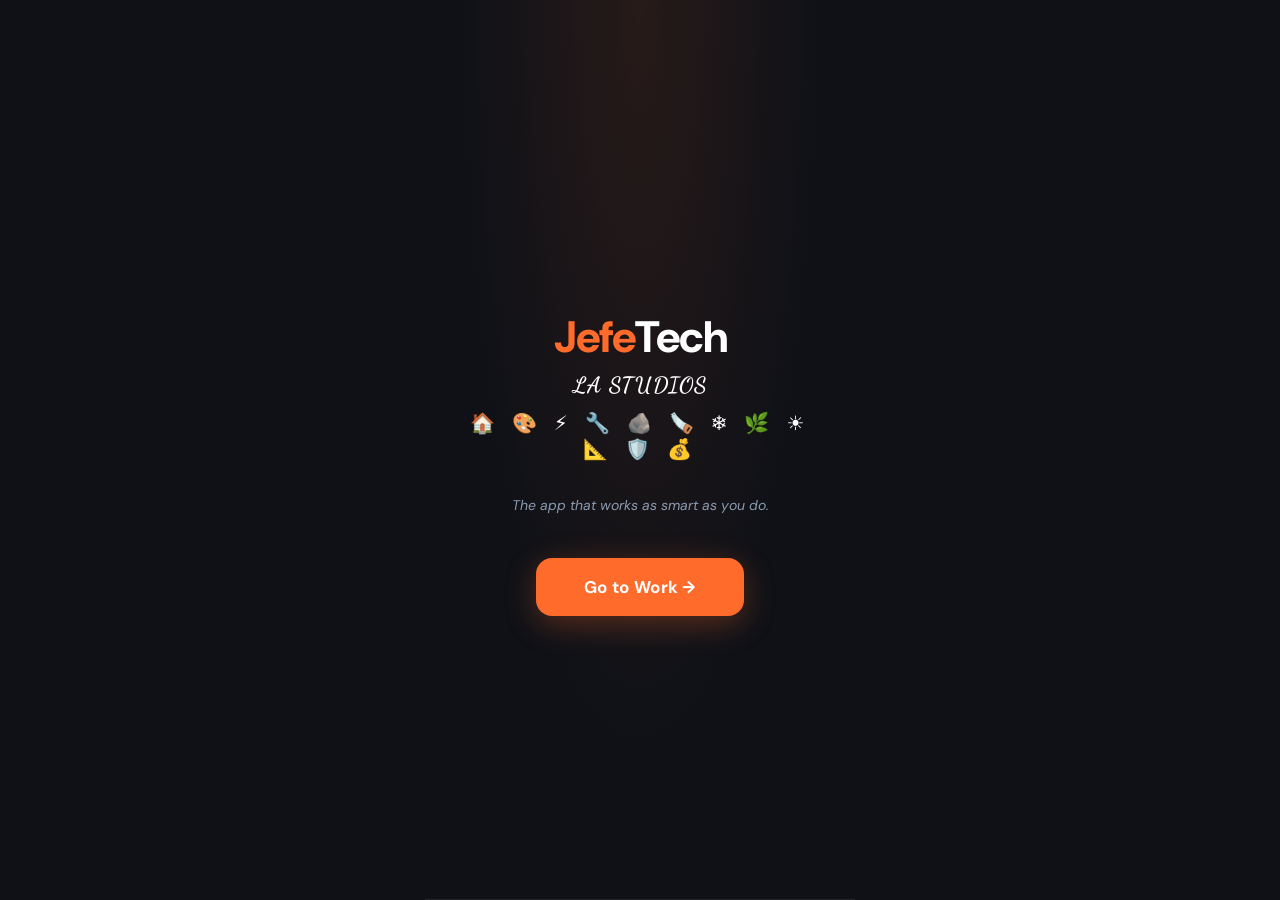
==== index.html @ 9cc879d8 "Add Help tab with support email and FAQ" ====
<!DOCTYPE html>
<html lang="en">
<head>
<meta charset="UTF-8">
<meta name="apple-mobile-web-app-capable" content="yes">
<meta name="apple-mobile-web-app-status-bar-style" content="black-translucent">
<meta name="theme-color" content="#0f1117">
<meta name="viewport" content="width=device-width, initial-scale=1, viewport-fit=cover">
<title>JefeTech — Smart Works</title>
<link href="https://fonts.googleapis.com/css2?family=DM+Sans:wght@400;500;600;700;800&family=Dancing+Script:wght@700&display=swap" rel="stylesheet">
<style>
*{box-sizing:border-box;margin:0;padding:0;-webkit-tap-highlight-color:transparent}
body{background:#0f1117;color:#fff;font-family:'DM Sans',system-ui,sans-serif;min-height:100vh}
#app{max-width:430px;margin:0 auto;min-height:100vh;position:relative}

/* SPLASH */
#splash{display:flex;flex-direction:column;align-items:center;justify-content:center;min-height:100vh;padding:40px 24px;text-align:center;background:radial-gradient(ellipse at top,rgba(255,107,43,.1) 0%,transparent 60%)}
.splash-brand{font-size:11px;font-weight:700;color:#FF6B2B;letter-spacing:3px;text-transform:uppercase;margin-bottom:24px}
.splash-title{font-size:44px;font-weight:800;margin-bottom:6px;letter-spacing:-1.5px}
.splash-title span{color:#FF6B2B}
.splash-sub{font-size:12px;color:#94A3B8;letter-spacing:2px;text-transform:uppercase;margin-bottom:12px}
.splash-flags{font-size:20px;letter-spacing:6px;margin-bottom:32px}
.splash-quote{font-size:14px;color:#94A3B8;line-height:1.7;font-style:italic;max-width:320px;margin:0 auto 40px}
.splash-btn{background:#FF6B2B;color:#fff;border:none;border-radius:16px;padding:18px 48px;font-size:17px;font-weight:700;cursor:pointer;font-family:inherit;box-shadow:0 8px 32px rgba(255,107,43,.3);letter-spacing:.3px}
.splash-btn:active{transform:scale(.97)}

/* APP */
#main{display:none}

/* HEADER */
.hdr{position:fixed;top:0;left:50%;transform:translateX(-50%);width:100%;max-width:430px;background:rgba(15,17,23,.97);backdrop-filter:blur(12px);z-index:60;padding:11px 18px;display:flex;align-items:center;justify-content:space-between;border-bottom:1px solid rgba(255,255,255,.06)}
.hdr-title{font-size:16px;font-weight:800;color:#fff}
.hdr-sub{font-size:9px;color:#94A3B8;margin-top:1px}
.lang-wrap{display:flex;background:rgba(255,255,255,.08);border-radius:20px;padding:2px;gap:2px}
.lang-btn{background:none;color:#94A3B8;border:none;border-radius:16px;padding:4px 11px;font-size:11px;font-weight:700;cursor:pointer;font-family:inherit;transition:all .2s}
.lang-btn.on{background:#FF6B2B;color:#fff}

/* CONTENT */
.content{padding-top:52px;padding-bottom:80px;min-height:100vh}
.screen{display:none;overflow-y:auto}
.screen.active{display:block}

/* NAV */
.nav{position:fixed;bottom:0;left:50%;transform:translateX(-50%);width:100%;max-width:430px;background:#0f1117;border-top:1px solid rgba(255,255,255,.08);z-index:60;padding-bottom:env(safe-area-inset-bottom)}
.nav-row{display:flex}
.nav-btn{flex:1;background:none;border:none;padding:7px 0 8px;cursor:pointer;display:flex;flex-direction:column;align-items:center;gap:2px;font-family:inherit}
.nav-icon{font-size:19px}
.nav-lbl{font-size:9px;color:#555;font-weight:500;transition:color .2s}
.nav-btn.on .nav-lbl{color:#FF6B2B;font-weight:700}

/* DARK SECTION HEADER */
.shdr{background:#1a1d27;padding:14px 18px}
.shdr-title{color:#E8E0D5;font-size:12px;margin:0}

/* CARDS */
.card{background:#1a1d27;border:1px solid rgba(255,255,255,.06);border-radius:14px;padding:14px 16px;margin-bottom:10px}
.card-white{background:#fff;border:1px solid #E8E0D5;border-radius:14px;padding:14px 16px;margin-bottom:10px}

/* INPUTS */
.inp{width:100%;background:rgba(255,255,255,.06);border:1px solid rgba(255,255,255,.1);border-radius:10px;padding:11px 13px;font-size:14px;color:#fff;outline:none;font-family:inherit;margin-bottom:10px}
.inp::placeholder{color:#555}
.inp-label{font-size:10px;font-weight:700;color:#94A3B8;letter-spacing:1px;text-transform:uppercase;margin-bottom:6px;display:block}

/* BUTTONS */
.btn-orange{width:100%;background:#FF6B2B;color:#fff;border:none;border-radius:12px;padding:14px;font-size:14px;font-weight:700;cursor:pointer;font-family:inherit}
.btn-red{width:100%;background:#EF4444;color:#fff;border:none;border-radius:12px;padding:16px;font-size:16px;font-weight:700;cursor:pointer;font-family:inherit;margin-bottom:12px}
.btn-ghost{background:rgba(255,255,255,.06);border:1px solid rgba(255,255,255,.1);border-radius:10px;padding:8px 14px;font-size:12px;color:#E8E0D5;cursor:pointer;font-family:inherit}

/* SAFETY */
.phase-row{display:flex;gap:6px;overflow-x:auto;padding:12px 18px 0}
.phase-btn{flex-shrink:0;background:rgba(255,255,255,.08);color:#94A3B8;border:none;border-radius:20px;padding:6px 12px;font-size:11px;font-weight:700;cursor:pointer;font-family:inherit}
.phase-btn.on{background:#FF6B2B;color:#fff}
.prog-wrap{background:rgba(255,255,255,.1);border-radius:3px;height:3px;margin:10px 18px 0;overflow:hidden}
.prog-bar{height:100%;background:#FF6B2B;border-radius:3px;transition:width .3s}
.check-item{display:flex;gap:12px;align-items:flex-start;padding:12px 14px;margin-bottom:8px;cursor:pointer;border-radius:12px;background:rgba(255,255,255,.03);border:1px solid rgba(255,255,255,.05)}
.check-box{width:22px;height:22px;border-radius:6px;border:2px solid rgba(255,255,255,.2);display:flex;align-items:center;justify-content:center;flex-shrink:0;transition:all .2s}
.check-box.on{background:#22C55E;border-color:#22C55E}
.check-txt{font-size:13px;color:#E8E0D5;line-height:1.4}
.check-txt.done{color:#444;text-decoration:line-through}

/* TRADES */
.trade-grid{display:grid;grid-template-columns:1fr 1fr;gap:10px;padding:14px 18px}
.trade-card{background:#1a1d27;border:1px solid rgba(255,255,255,.06);border-radius:14px;padding:16px 10px;cursor:pointer;text-align:center;transition:border-color .2s}
.trade-card:active{border-color:#FF6B2B}
.trade-icon{font-size:28px;margin-bottom:8px}
.trade-name{font-size:13px;font-weight:700;color:#E8E0D5}
.section-lbl{font-size:10px;font-weight:700;color:#FF6B2B;letter-spacing:1.5px;text-transform:uppercase;margin-bottom:10px}
.detail-row{display:flex;align-items:center;gap:10px;padding:8px 0;border-bottom:1px solid rgba(255,255,255,.05)}
.detail-row:last-child{border:none}
.detail-txt{font-size:13px;color:#E8E0D5}

/* COLORS */
.house-wrap{background:linear-gradient(180deg,#87CEEB 0%,#B0E2FF 100%);border-radius:16px;overflow:hidden;margin:14px 18px}
.color-pickers{display:grid;grid-template-columns:1fr 1fr 1fr;gap:8px;padding:0 18px 12px}
.color-picker-wrap{text-align:center}
.color-lbl-sm{font-size:10px;font-weight:700;color:#94A3B8;letter-spacing:.5px;text-transform:uppercase;margin-bottom:6px}
.color-inp{width:100%;height:44px;border:none;border-radius:10px;cursor:pointer;padding:2px;background:none}
.palette-grid{display:grid;grid-template-columns:1fr 1fr;gap:8px;padding:0 18px}
.palette-card{background:#1a1d27;border:1px solid rgba(255,255,255,.06);border-radius:12px;padding:10px;cursor:pointer;display:flex;align-items:center;gap:10px}
.palette-swatches{display:flex;gap:3px}
.swatch{width:18px;height:18px;border-radius:4px;border:1px solid rgba(0,0,0,.2)}
.palette-name{font-size:11px;font-weight:600;color:#E8E0D5}

/* SOLAR */
.solar-stat{background:#1a1d27;border-radius:12px;padding:12px 14px;text-align:center}
.solar-val{font-size:22px;font-weight:800;color:#FF6B2B;margin-bottom:2px}
.solar-lbl{font-size:10px;color:#94A3B8;font-weight:600;text-transform:uppercase;letter-spacing:.5px}
.solar-grid{display:grid;grid-template-columns:1fr 1fr;gap:8px;padding:0 18px 12px}

/* PARTNERS */
.partner-card{display:flex;align-items:center;gap:12px;background:#1a1d27;border:1px solid rgba(255,255,255,.06);border-radius:14px;padding:14px 16px;margin-bottom:10px;text-decoration:none;color:#fff}
.partner-icon{font-size:24px;width:44px;height:44px;display:flex;align-items:center;justify-content:center;background:rgba(255,255,255,.06);border-radius:10px;flex-shrink:0}
.partner-name{font-size:14px;font-weight:700;margin-bottom:2px}
.partner-sub{font-size:11px;color:#94A3B8}
.partner-comm{font-size:10px;font-weight:700;color:#22C55E;background:rgba(34,197,94,.1);border-radius:20px;padding:3px 8px;margin-left:auto;flex-shrink:0}

/* ABOUT */
.about-hero{background:linear-gradient(135deg,#1a1d27,#0f1117);padding:32px 18px;text-align:center;border-bottom:1px solid rgba(255,255,255,.06)}
.about-avatar{width:80px;height:80px;border-radius:50%;background:linear-gradient(135deg,#FF6B2B,#FF6B2B);display:flex;align-items:center;justify-content:center;font-size:32px;font-weight:800;margin:0 auto 16px}
.about-name{font-size:22px;font-weight:800;margin-bottom:4px}
.about-title{font-size:13px;color:#FF6B2B;font-weight:600}
.about-section{padding:20px 18px 0}
.about-section-title{font-size:11px;font-weight:700;color:#FF6B2B;letter-spacing:1.5px;text-transform:uppercase;margin-bottom:12px}
.about-text{font-size:14px;color:#94A3B8;line-height:1.8}
.about-text strong{color:#E8E0D5;font-weight:600}
.contact-btn{display:flex;align-items:center;gap:12px;background:#1a1d27;border:1px solid rgba(255,255,255,.06);border-radius:14px;padding:14px 16px;margin-bottom:10px;text-decoration:none;color:#fff}
.contact-icon{font-size:20px;width:40px;height:40px;display:flex;align-items:center;justify-content:center;background:rgba(255,107,43,.15);border-radius:10px;flex-shrink:0}
.contact-label{font-size:14px;font-weight:600}
.contact-sub{font-size:11px;color:#94A3B8;margin-top:1px}
</style>
</head>
<body>
<div id="app">

<!-- SPLASH -->
<div id="splash">
  <div class="splash-brand"></div>
  <div class="splash-title"><span>Jefe</span>Tech</div>
  <div class="splash-sub" style="font-family:'Dancing Script',cursive;font-size:22px;color:#FFFFFF;font-weight:700;letter-spacing:1px">LA Studios</div>
  <div class="splash-flags">🏠 🎨 ⚡ 🔧 🪨 🪚 ❄️ 🌿 ☀️ 📐 🛡️ 💰</div>
  <div class="splash-quote" style="color:#8A9BB0">The app that works as smart as you do.</div>
  <button class="splash-btn" onclick="startApp()">Go to Work →</button>
</div>

<!-- MAIN APP -->
<div id="main">
  <div class="hdr">
    <div>
      <div class="hdr-title" id="hdr-title">JefeTech</div>
      <div class="hdr-sub"></div>
    </div>
    <div class="lang-wrap">
      <button class="lang-btn on" id="btn-es" onclick="setLang('es')">ES</button>
      <button class="lang-btn" id="btn-en" onclick="setLang('en')">EN</button>
    </div>
  </div>

  <div class="content">
    <!-- SAFETY -->
    <div id="screen-safety" class="screen active">
      <div class="shdr">
        <div style="display:flex;justify-content:space-between;align-items:center;margin-bottom:12px">
          <span class="shdr-title" id="lbl-autosaved">Auto-saved</span>
          <button onclick="markComplete()" style="background:#22C55E;color:#fff;border:none;border-radius:20px;padding:5px 14px;font-size:11px;font-weight:700;cursor:pointer" id="lbl-complete">COMPLETE</button>
        </div>
        <span class="inp-label" id="lbl-jobname">JOB NAME</span>
        <input class="inp" id="job-name" placeholder="1425 Oak Street — Tear off & replace">
        <span class="inp-label" id="lbl-siteaddr">SITE ADDRESS</span>
        <input class="inp" id="site-addr" placeholder="1425 Oak Street, Austin TX 78701">
      </div>

      <div style="padding:14px 18px">
        <div class="card" style="border-color:rgba(239,68,68,.3)">
          <div style="font-size:10px;font-weight:700;color:#EF4444;letter-spacing:1px;text-transform:uppercase;margin-bottom:10px;display:flex;align-items:center;gap:6px">🛡️ <span id="lbl-emergency">EMERGENCY</span></div>
          <button class="btn-red" onclick="window.location='tel:911'">🚨 Call 911</button>
          <span class="inp-label" id="lbl-hospital">NEAREST HOSPITAL / URGENT CARE</span>
          <input class="inp" style="margin-bottom:10px" placeholder="Hospital name & address">
          <span class="inp-label" id="lbl-incident">INCIDENT LOG</span>
          <div style="display:flex;gap:8px">
            <input class="inp" id="incident-inp" placeholder="Describe incident..." style="margin:0;flex:1">
            <button onclick="logIncident()" style="background:#FF6B2B;border:none;border-radius:10px;padding:0 14px;color:#fff;font-weight:700;cursor:pointer;flex-shrink:0">+ Log</button>
          </div>
          <div id="incident-log" style="margin-top:8px"></div>
        </div>
      </div>

      <div style="background:#1a1d27;border-top:1px solid rgba(255,255,255,.06);border-bottom:1px solid rgba(255,255,255,.06)">
        <div style="padding:14px 18px 6px;display:flex;justify-content:space-between;align-items:center">
          <span style="font-size:11px;font-weight:700;color:#E8E0D5" id="lbl-checklist">🛡️ SAFETY CHECKLIST</span>
          <span style="font-size:11px;color:#FF6B2B;font-weight:700" id="prog-count">0/10</span>
        </div>
        <div class="phase-row" id="phase-row"></div>
        <div class="prog-wrap"><div class="prog-bar" id="prog-bar" style="width:0%"></div></div>
        <div style="padding:6px 18px 12px"><span style="font-size:10px;color:#555" id="phase-label-sm"></span></div>
      </div>

      <div style="padding:12px 18px 0" id="check-list"></div>
    </div>

    <!-- JOBS -->
    <div id="screen-jobs" class="screen">
      <div id="jobs-content"></div>
    </div>

    <!-- QUOTE -->
    <div id="screen-quote" class="screen">
      <div id="quote-content"></div>
    </div>

    <!-- CREW -->
    <div id="screen-crew" class="screen">
      <div id="crew-content"></div>
    </div>

    <!-- TRADES -->
    <div id="screen-trades" class="screen">
      <div class="shdr"><p class="shdr-title" id="lbl-trades-sub">Select a trade to see tools, materials & safety</p></div>
      <div id="trades-content"></div>
    </div>

    <!-- COLORS -->
    <div id="screen-colors" class="screen">
      <div id="colors-content"></div>
    </div>

    <!-- MEASURE -->
    <div id="screen-measure" class="screen">
      <div id="measure-content"></div>
    </div>
      <div id="solar-content"></div>
    </div>

    <!-- PARTNERS -->
    <div id="screen-partners" class="screen">
      <div class="shdr"><p class="shdr-title" id="lbl-partners-sub">Tax, accounting & travel partners</p></div>
      <div style="padding:14px 18px 0" id="partners-content"></div>
    </div>

    <!-- ABOUT -->
  </div>

    <!-- HELP -->
    <div id="screen-help" class="screen">
      <div style="padding:32px 18px 100px">
        <div style="text-align:center;margin-bottom:32px">
          <div style="font-size:48px;margin-bottom:12px">💬</div>
          <h2 style="font-size:22px;font-weight:800;color:#E8E0D5;margin:0 0 8px">We got you.</h2>
          <p style="font-size:14px;color:#94A3B8;margin:0">Questions, issues, feedback — we respond within 24 hours.</p>
        </div>
        <div style="background:#1a1d27;border:1px solid rgba(255,255,255,.06);border-radius:16px;overflow:hidden;margin-bottom:16px">
          <a href="mailto:support@lastudios-hq.com" style="display:flex;align-items:center;gap:16px;padding:20px 18px;text-decoration:none">
            <div style="width:44px;height:44px;border-radius:12px;background:rgba(255,107,43,.15);display:flex;align-items:center;justify-content:center;font-size:20px;flex-shrink:0">📧</div>
            <div>
              <div style="font-size:14px;font-weight:700;color:#E8E0D5;margin-bottom:3px">support@lastudios-hq.com</div>
              <div style="font-size:12px;color:#555">Email support · 24hr response</div>
            </div>
          </a>
        </div>
        <div style="background:#1a1d27;border:1px solid rgba(255,255,255,.06);border-radius:16px;padding:20px 18px;margin-bottom:16px">
          <p style="font-size:11px;font-weight:700;color:#FF6B2B;letter-spacing:1px;text-transform:uppercase;margin:0 0 12px">COMMON QUESTIONS</p>
          <div style="border-bottom:1px solid rgba(255,255,255,.04);padding-bottom:10px;margin-bottom:10px">
            <p style="font-size:13px;font-weight:600;color:#E8E0D5;margin:0 0 4px">How do I add a new job?</p>
            <p style="font-size:12px;color:#555;margin:0">Go to Jobs tab → tap + New Job and fill in client info.</p>
          </div>
          <div style="border-bottom:1px solid rgba(255,255,255,.04);padding-bottom:10px;margin-bottom:10px">
            <p style="font-size:13px;font-weight:600;color:#E8E0D5;margin:0 0 4px">How do I send a quote?</p>
            <p style="font-size:12px;color:#555;margin:0">Jobs → Quote tab → fill items → tap Send via WhatsApp.</p>
          </div>
          <div style="border-bottom:1px solid rgba(255,255,255,.04);padding-bottom:10px;margin-bottom:10px">
            <p style="font-size:13px;font-weight:600;color:#E8E0D5;margin:0 0 4px">Does the app work offline?</p>
            <p style="font-size:12px;color:#555;margin:0">Yes. Safety, jobs, quotes, crew — all work without internet.</p>
          </div>
          <div>
            <p style="font-size:13px;font-weight:600;color:#E8E0D5;margin:0 0 4px">How do I switch to Spanish?</p>
            <p style="font-size:12px;color:#555;margin:0">Tap the ES / EN button in the top right of the header.</p>
          </div>
        </div>
        <p style="text-align:center;font-size:11px;color:#333;margin:0">JefeTech · support@lastudios-hq.com</p>
      </div>
    </div>

  <!-- NAV -->
  <nav class="nav">
    <div class="nav-row" id="nav-top"></div>
    <div class="nav-row" id="nav-mid"></div>
    <div class="nav-row" id="nav-bot"></div>
  </nav>
</div><!-- /main -->
</div><!-- /app -->

<script>
// ── State ─────────────────────────────────────────────────────
var L = 'en';
var TAB = 'safety';
var PHASE = 0;
var CHECKED = {};
var INCIDENTS = [];
var TRADE_SEL = null;

// ── Translations ──────────────────────────────────────────────
var TX = {
  en:{
    tabs:['Safety','Jobs','Partners','Help'],
    ids:['safety','jobs','partners','help'],
    icons:['🛡️','📋','🤝','💬'],
    screens:{safety:'Safety Checklist',jobs:'Jobs',partners:'Partners',help:'Help'},
    phases:['Pre-Job','Foundation','Structure','Finishes','Handover'],
    items:[
      ['Fall protection / harness on-site and inspected','Anchor / tie-off points identified and secure','Weather & wind conditions checked, safe to work','Ladder on stable ground, secured/tied off','PPE worn: hard hat, gloves, eye protection','Tool inspection completed — no damaged tools','First aid kit stocked and accessible','Emergency contacts posted at job site','OSHA cards on site','Safety meeting held with crew'],
      ['Excavation shored or sloped per OSHA','Utilities located and marked (811 called)','Trench entry/exit ladders in place','Soil stability assessed','Concrete forms inspected','Rebar secured and inspected','No overhead power line conflicts','Equipment operators certified','Ground compaction verified','Foundation drainage planned'],
      ['Scaffolding inspected and tagged','Fall arrest systems installed (>6 ft)','Electrical lockout/tagout in place','Roofing safety monitor assigned','Hot work permit obtained if needed','Crane/lift pre-use inspection done','Materials secured against wind','Fire extinguisher within 10 ft of hot work','Workers not working alone at height','Housekeeping — debris removed daily'],
      ['Silica dust controls in place','Respirators available for drywall/insulation','Lead/asbestos assessment done if renovation','Eye wash station available','Electrical panels labeled and secured','GFCI protection on all temporary power','No trip hazards in work area','Ladders inspected and rated for load','Adequate lighting in all work areas','Cuts and abrasions first aid available'],
      ['Final walkthrough completed','Punch list items resolved','All tools and equipment removed','Debris and waste disposed properly','Site restored to pre-work condition','Client walkthrough and sign-off','Permits closed out','As-built documentation provided','Warranty documents delivered','Safety incident report filed if any']
    ],
    jobName:'JOB NAME',siteAddr:'SITE ADDRESS',emergency:'EMERGENCY',hospital:'NEAREST HOSPITAL / URGENT CARE',incident:'INCIDENT LOG',checklist:'🛡️ SAFETY CHECKLIST',complete:'COMPLETE',autosaved:'Auto-saved',
    tradesSub:'Select a trade to see tools, materials & safety',
    colorsSub:'3D Color Consultant — pick your colors',
    walls:'WALLS',trim:'TRIM',door:'DOOR',palettes:'SUGGESTED PALETTES',saveColors:'💾 Save Color Scheme',
    solarSub:'Solar savings estimator',roofArea:'ROOF AREA (sq ft)',powerBill:'MONTHLY POWER BILL ($)',
    sysSize:'System Size',production:'Annual Production',savings:'Annual Savings',payback:'Payback Period',
    partnersSub:'Tax, accounting & travel partners',
    tax:'💰 TAX & ACCOUNTING',travel:'✈️ TRAVEL & RESORTS',fishing:'🎣 FISHING & OUTDOORS',
    mystory:'MY STORY',contact:'CONTACT',direct:'Direct line — call or text',emailsub:'General inquiries',
  },
  es:{
    tabs:['Seguridad','Trabajos','Socios','Ayuda'],
    ids:['safety','jobs','partners','help'],
    icons:['🛡️','📋','🤝','💬'],
    screens:{safety:'Lista de Seguridad',jobs:'Trabajos',partners:'Socios',help:'Ayuda'},
    phases:['Pre-Trabajo','Cimentación','Estructura','Acabados','Entrega'],
    items:[
      ['Protección contra caídas / arnés en obra e inspeccionado','Puntos de anclaje identificados y seguros','Condiciones climáticas verificadas, seguro trabajar','Escalera en terreno estable, asegurada','EPP puesto: casco, guantes, protección ocular','Inspección de herramientas completada','Botiquín de primeros auxilios surtido','Contactos de emergencia publicados en obra','Tarjetas OSHA en obra','Reunión de seguridad con la cuadrilla'],
      ['Excavación apuntalada según norma','Servicios localizados y marcados','Escaleras de entrada/salida en zanjas','Estabilidad del suelo evaluada','Cimbra inspeccionada','Varilla asegurada e inspeccionada','Sin conflictos con líneas eléctricas aéreas','Operadores de equipo certificados','Compactación del terreno verificada','Drenaje de cimentación planeado'],
      ['Andamios inspeccionados y etiquetados','Sistemas de arresto de caídas instalados (>1.8m)','Bloqueo/etiquetado eléctrico en lugar','Monitor de seguridad en techo asignado','Permiso de trabajo en caliente obtenido','Inspección previa de grúa/elevador','Materiales asegurados contra viento','Extintor a menos de 3m del trabajo en caliente','Trabajadores no laboran solos en altura','Orden — escombro retirado diariamente'],
      ['Controles de polvo de sílice en lugar','Respiradores disponibles','Evaluación de plomo/asbesto si es remodelación','Lavaojos disponible','Tableros eléctricos etiquetados y asegurados','Protección GFCI en toda energía temporal','Sin obstáculos en área de trabajo','Escaleras inspeccionadas','Iluminación adecuada en todas las áreas','Primeros auxilios para cortes disponibles'],
      ['Revisión final completada','Puntos pendientes resueltos','Todas las herramientas y equipos retirados','Residuos y desperdicios eliminados','Sitio restaurado a condición previa','Revisión y firma del cliente','Permisos cerrados','Documentación as-built entregada','Documentos de garantía entregados','Reporte de incidente archivado']
    ],
    jobName:'NOMBRE DEL TRABAJO',siteAddr:'DIRECCIÓN DEL SITIO',emergency:'EMERGENCIA',hospital:'HOSPITAL / URGENCIAS MÁS CERCANO',incident:'REGISTRO DE INCIDENTES',checklist:'🛡️ LISTA DE SEGURIDAD',complete:'COMPLETAR',autosaved:'Guardado automático',
    tradesSub:'Selecciona un oficio para ver herramientas, materiales y seguridad',
    colorsSub:'Consultor de Color 3D — elige tus colores',
    walls:'PAREDES',trim:'MOLDURAS',door:'PUERTA',palettes:'PALETAS SUGERIDAS',saveColors:'💾 Guardar Esquema',
    solarSub:'Estimador de ahorro solar',roofArea:'ÁREA DEL TECHO (pies²)',powerBill:'FACTURA MENSUAL DE LUZ ($)',
    sysSize:'Tamaño del sistema',production:'Producción anual',savings:'Ahorro anual',payback:'Período de recuperación',
    partnersSub:'Socios de impuestos, contabilidad y viajes',
    tax:'💰 IMPUESTOS Y CONTABILIDAD',travel:'✈️ VIAJES Y RESORTS',fishing:'🎣 PESCA Y ACTIVIDADES',
    mystory:'MI HISTORIA',contact:'CONTACTO',direct:'Línea directa — llama o escribe',emailsub:'Consultas generales',
  }
};

var TRADES = [
  {id:'roofing',icon:'🏠',en:'Roofing',es:'Techado',
    tools:{en:['Nail gun','Roofing hammer','Utility knife','Tape measure','Chalk line','Pry bar'],es:['Pistola de clavos','Martillo de techar','Cúter','Cinta métrica','Tira-línea','Barra pata de cabra']},
    materials:{en:['Asphalt shingles','Felt paper (30 lb)','Roofing nails','Roofing cement','Ridge cap','Drip edge'],es:['Tejas asfalto','Papel fieltro (30 lb)','Clavos para techo','Sellador de techo','Cumbrera','Gotero']},
    safety:{en:['Fall harness required at all heights','Hard hat mandatory','Safety boots with grip','No work in wet/icy conditions','Buddy system — never work alone'],es:['Arnés de caída obligatorio a toda altura','Casco obligatorio','Botas de seguridad con agarre','Sin trabajo en condiciones mojadas/heladas','Sistema de compañero — nunca trabajes solo']}},
  {id:'painting',icon:'🎨',en:'Painting',es:'Pintura',
    tools:{en:['Roller','Brush','Paint sprayer','Masking tape','Drop cloth','Paint tray'],es:['Rodillo','Brocha','Pistola de pintura','Cinta adhesiva','Lona protectora','Bandeja de pintura']},
    materials:{en:['Interior paint','Exterior paint','Primer/sealer','Thinner','Caulk','Sandpaper'],es:['Pintura interior','Pintura exterior','Sellador/primer','Diluyente','Sellador de grietas','Lija']},
    safety:{en:['Respirator for spraying','Safety glasses','Ventilate area when using solvents','No smoking near paint','Gloves to prevent skin contact'],es:['Mascarilla para rociar','Gafas de seguridad','Ventilar área con solventes','No fumar cerca de pintura','Guantes para evitar contacto con piel']}},
  {id:'electrical',icon:'⚡',en:'Electrical',es:'Eléctrico',
    tools:{en:['Multimeter','Wire stripper','Voltage tester','Screwdrivers','Conduit bender','Fish tape'],es:['Multímetro','Pelacables','Probador de voltaje','Destornilladores','Doblador de conduit','Cinta de jalar']},
    materials:{en:['12 AWG wire','14 AWG wire','Circuit breakers','Electrical boxes','Conduit','Wire nuts'],es:['Cable 12 AWG','Cable 14 AWG','Breakers','Cajas eléctricas','Conduit','Conectores de alambre']},
    safety:{en:['Lockout/tagout before any work','Dielectric gloves required','No jewelry on hands or neck','Test before you touch','GFCI protection on all circuits'],es:['Bloqueo/etiquetado antes de cualquier trabajo','Guantes dieléctricos obligatorios','Sin joyería en manos o cuello','Prueba antes de tocar','Protección GFCI en todos los circuitos']}},
  {id:'plumbing',icon:'🔧',en:'Plumbing',es:'Plomería',
    tools:{en:['Pipe wrench','Torch','Pipe cutter','Teflon tape','PEX crimper','Channel locks'],es:['Llave inglesa','Soplete','Cortador de tubo','Cinta de teflón','Crimpeador PEX','Pinzas de canal']},
    materials:{en:['PVC pipe','Copper pipe','PEX tubing','Fittings','Solder','Flux'],es:['Tubo PVC','Tubo de cobre','Tubería PEX','Conectores','Soldadura','Fundente']},
    safety:{en:['Fire extinguisher when soldering','Safety glasses','Shut off water before cutting','Check for gas lines before drilling','Ventilate when soldering indoors'],es:['Extintor al soldar','Gafas de seguridad','Cerrar el agua antes de cortar','Verificar líneas de gas antes de perforar','Ventilar al soldar en interiores']}},
  {id:'concrete',icon:'🪨',en:'Concrete',es:'Concreto',
    tools:{en:['Concrete vibrator','Trowel','Screed','Mixer','Bull float','Edger'],es:['Vibrador de concreto','Llana','Regla','Mezcladora','Llana de ala','Bordeadora']},
    materials:{en:['Portland cement','Sand','Gravel','Rebar','Wire mesh','Cure compound'],es:['Cemento Portland','Arena','Grava','Varilla','Malla electrosoldada','Compuesto de curado']},
    safety:{en:['Waterproof boots — wet concrete is caustic','Gloves and safety glasses','Knee pads for flatwork','Ventilate mixer area','Back brace for heavy bags'],es:['Botas impermeables — el concreto fresco es cáustico','Guantes y gafas de seguridad','Rodilleras para trabajo en plano','Ventilar área de mezcladora','Faja lumbar para bolsas pesadas']}},
  {id:'framing',icon:'🪚',en:'Framing',es:'Carpintería',
    tools:{en:['Circular saw','Nail gun','Level','Speed square','Measuring tape','Chalk line'],es:['Sierra circular','Pistola de clavos','Nivel','Escuadra rápida','Cinta métrica','Tira-línea']},
    materials:{en:['2x4 lumber','2x6 lumber','LVL beams','Nails / screws','Joist hangers','Hurricane ties'],es:['Madera 2x4','Madera 2x6','Vigas LVL','Clavos / tornillos','Colgadores de vigueta','Amarres de huracán']},
    safety:{en:['Ear protection with saw use','Safety glasses mandatory','Hard hat near overhead work','Secure all materials against wind','Cut away from body always'],es:['Protección auditiva con sierra','Gafas de seguridad obligatorias','Casco cerca de trabajo en altura','Asegurar materiales contra el viento','Cortar siempre alejado del cuerpo']}},
  {id:'hvac',icon:'❄️',en:'HVAC',es:'HVAC',
    tools:{en:['Manifold gauge set','Refrigerant leak detector','Drill','Pipe wrenches','Sheet metal tools','Vacuum pump'],es:['Juego de manómetros','Detector de fugas de refrigerante','Taladro','Llaves de tuercas','Herramientas de lámina','Bomba de vacío']},
    materials:{en:['Refrigerant (R-410A/R-32)','Ductwork','Filters','Thermostat','Copper line set','Insulation'],es:['Refrigerante (R-410A/R-32)','Ductos','Filtros','Termostato','Línea de cobre','Aislamiento']},
    safety:{en:['No open flame near refrigerant','Recover refrigerant — never vent to atmosphere','Respirator in tight spaces','Electrical lockout before work','EPA 608 certification required'],es:['Sin llama abierta cerca del refrigerante','Recuperar refrigerante — nunca liberar a la atmósfera','Mascarilla en espacios reducidos','Bloqueo eléctrico antes de trabajar','Certificación EPA 608 requerida']}},
  {id:'landscaping',icon:'🌿',en:'Landscaping',es:'Jardinería',
    tools:{en:['Lawn mower','Edger','Blower','Shovel','Rake','Pruning shears'],es:['Cortadora de césped','Bordeadora','Soplador','Pala','Rastrillo','Tijeras de podar']},
    materials:{en:['Topsoil','Mulch','Plants / shrubs','Fertilizer','Irrigation parts','Edging material'],es:['Tierra vegetal','Mulch','Plantas / arbustos','Fertilizante','Piezas de irrigación','Material de borde']},
    safety:{en:['Ear protection with mower/blower','Safety glasses for debris','Gloves when handling chemicals','Mark irrigation lines before digging','Sun protection on long jobs'],es:['Protección auditiva con cortadora/soplador','Gafas de seguridad para escombros','Guantes al manejar químicos','Marcar líneas de irrigación antes de excavar','Protección solar en trabajos largos']}},
];

var PALETTES = [
  {name:'Classic White',w:'#FAFAF8',t:'#E8E4DC',d:'#C4A882'},
  {name:'Warm Gray',w:'#9E9E9E',t:'#FFFFFF',d:'#5D4037'},
  {name:'Navy Blue',w:'#1565C0',t:'#FFFFFF',d:'#0D47A1'},
  {name:'Forest Green',w:'#2E7D32',t:'#F5F5F0',d:'#1B5E20'},
  {name:'Desert Sand',w:'#D4A574',t:'#FFFFFF',d:'#8B6535'},
  {name:'Charcoal',w:'#37474F',t:'#B0BEC5',d:'#FF6B2B'},
  {name:'Terracotta',w:'#BF5722',t:'#FFF8F0',d:'#6D4C41'},
  {name:'Sage',w:'#7CB342',t:'#FFFFFF',d:'#33691E'},
];

// ── App init ──────────────────────────────────────────────────
function startApp(){
  document.getElementById('splash').style.display='none';
  document.getElementById('main').style.display='block';
  renderAll();
}

function setLang(l){
  L=l;
  document.getElementById('btn-es').className='lang-btn'+(l==='es'?' on':'');
  document.getElementById('btn-en').className='lang-btn'+(l==='en'?' on':'');
  renderAll();
}

function goTab(tab){
  TAB=tab;
  TRADE_SEL=null;
  renderAll();
}

function renderAll(){
  try{
  var t=TX[L];
  var el=document.getElementById('hdr-title');if(el)el.textContent=t.screens[TAB]||'JefeTech';
  var ids=['lbl-jobname','lbl-siteaddr','lbl-emergency','lbl-hospital','lbl-incident','lbl-checklist','lbl-complete','lbl-autosaved','lbl-trades-sub','lbl-colors-sub','lbl-walls','lbl-trim','lbl-door','lbl-palettes','btn-save-colors','lbl-solar-sub','lbl-roof-area','lbl-power-bill','lbl-partners-sub','lbl-mystory','lbl-contact','lbl-direct','lbl-email-sub'];
  var vals=[t.jobName,t.siteAddr,t.emergency,t.hospital,t.incident,t.checklist,t.complete,t.autosaved,t.tradesSub,t.colorsSub,t.walls,t.trim,t.door,t.palettes,t.saveColors,t.solarSub,t.roofArea,t.powerBill,t.partnersSub,t.mystory,t.contact,t.direct,t.emailsub];
  ids.forEach(function(id,i){var e=document.getElementById(id);if(e)e.textContent=vals[i];});
  document.querySelectorAll('.screen').forEach(function(s){s.classList.remove('active');});
  var active=document.getElementById('screen-'+TAB);
  if(active)active.classList.add('active');
  renderNav();
  if(TAB==='safety')renderSafety();
  if(TAB==='trades')renderTrades();
  if(TAB==='jobs')renderJobs();
  if(TAB==='partners')renderPartners();
  }catch(e){console.error('renderAll error:',e);}
}

// ── Nav ───────────────────────────────────────────────────────
function renderNav(){
  var t=TX[L];
  function btn(i){
    var on=t.ids[i]===TAB;
    return '<button class="nav-btn'+(on?' on':'')+'" onclick="goTab(\''+t.ids[i]+'\')">'
      +'<span class="nav-icon">'+t.icons[i]+'</span>'
      +'<span class="nav-lbl" style="color:'+(on?'#FF6B2B':'#555')+'">'+t.tabs[i]+'</span></button>';
  }
  var top='',bot='';
  for(var i=0;i<4;i++) top+=btn(i);
  document.getElementById('nav-top').innerHTML=top;
  document.getElementById('nav-mid').innerHTML='';
  document.getElementById('nav-bot').innerHTML=bot;
}

// ── Safety ────────────────────────────────────────────────────
function renderSafety(){
  var t=TX[L];
  var items=t.items[PHASE];
  var done=items.filter(function(_,i){return CHECKED[PHASE+'_'+i];}).length;
  var pct=Math.round(done/items.length*100);
  document.getElementById('prog-bar').style.width=pct+'%';
  document.getElementById('prog-count').textContent=done+'/'+items.length;
  document.getElementById('phase-label-sm').textContent=t.phases[PHASE];
  // Phases
  var pr=document.getElementById('phase-row');
  pr.innerHTML='';
  t.phases.forEach(function(p,i){
    var b=document.createElement('button');
    b.className='phase-btn'+(i===PHASE?' on':'');
    b.textContent=p;
    b.onclick=function(){PHASE=i;renderSafety();};
    pr.appendChild(b);
  });
  // Checklist
  var cl=document.getElementById('check-list');
  cl.innerHTML='';
  items.forEach(function(item,i){
    var k=PHASE+'_'+i;var on=!!CHECKED[k];
    var div=document.createElement('div');
    div.className='check-item';
    div.innerHTML='<div class="check-box'+(on?' on':'')+'"><svg width="12" height="12" viewBox="0 0 24 24" fill="none" stroke="#fff" stroke-width="3" stroke-linecap="round" stroke-linejoin="round">'+(on?'<path d="M5 13l4 4L19 7"/>':'')+'</svg></div><span class="check-txt'+(on?' done':'')+'" style="margin:0">'+item+'</span>';
    div.onclick=function(){CHECKED[k]=!CHECKED[k];renderSafety();};
    cl.appendChild(div);
  });
}

function toggleCheck(i){CHECKED[PHASE+'_'+i]=!CHECKED[PHASE+'_'+i];renderSafety();}
function logIncident(){var inp=document.getElementById('incident-inp');if(!inp.value.trim())return;INCIDENTS.push({t:inp.value,time:new Date().toLocaleTimeString()});inp.value='';var log=document.getElementById('incident-log');log.innerHTML=INCIDENTS.map(function(inc){return'<div style="background:rgba(255,255,255,.04);border-radius:8px;padding:8px 10px;margin-top:6px;font-size:12px;color:#E8E0D5"><span style="color:#555;font-size:10px">'+inc.time+'</span><br>'+inc.t+'</div>';}).join('');}
function markComplete(){var n=document.getElementById('job-name').value||'Job';alert(n+(L==='es'?' marcado como completado':' marked as complete'));}

// ── Trades ────────────────────────────────────────────────────
function renderTrades(){
  var tc=document.getElementById('trades-content');
  if(!TRADE_SEL){
    tc.innerHTML='<div class="trade-grid">'+TRADES.map(function(tr){
      return'<div class="trade-card" onclick="selectTrade(\''+tr.id+'\')">'
        +'<div class="trade-icon">'+tr.icon+'</div>'
        +'<div class="trade-name">'+(L==='es'?tr.es:tr.en)+'</div></div>';
    }).join('')+'</div>';
    return;
  }
  var tr=TRADES.find(function(x){return x.id===TRADE_SEL;});
  var tools=tr.tools[L];var mats=tr.materials[L];var safe=tr.safety[L];
  tc.innerHTML='<div style="background:#1a1d27;padding:12px 18px;display:flex;align-items:center;gap:12px;border-bottom:1px solid rgba(255,255,255,.06)">'
    +'<button onclick="TRADE_SEL=null;renderTrades()" style="background:none;border:none;color:#94A3B8;cursor:pointer;font-size:18px;padding:0">←</button>'
    +'<span style="font-size:15px;font-weight:700;color:#E8E0D5">'+tr.icon+' '+(L==='es'?tr.es:tr.en)+'</span></div>'
    +'<div style="padding:14px 18px 0">'
    +'<div class="card"><div class="section-lbl" style="color:#FF6B2B">🔧 '+(L==='es'?'Herramientas':'Tools')+'</div>'+tools.map(function(i){return'<div class="detail-row"><span class="detail-txt">• '+i+'</span></div>';}).join('')+'</div>'
    +'<div class="card"><div class="section-lbl" style="color:#22C55E">📦 '+(L==='es'?'Materiales':'Materials')+'</div>'+mats.map(function(i){return'<div class="detail-row"><span class="detail-txt">• '+i+'</span></div>';}).join('')+'</div>'
    +'<div class="card"><div class="section-lbl" style="color:#EF4444">🛡️ '+(L==='es'?'Seguridad':'Safety')+'</div>'+safe.map(function(i){return'<div class="detail-row"><span class="detail-txt">• '+i+'</span></div>';}).join('')+'</div>'
    +'</div>';
}
function selectTrade(id){TRADE_SEL=id;renderTrades();}

// ── Jobs Hub State ────────────────────────────────────────────
var JOBS=[
  {id:'j1',client:'Rodriguez Family',addr:'1425 Oak St, Austin TX',type:'Roof replacement',total:8500,deposit:3400,progress:65,status:'active',date:'Sep 10'},
  {id:'j2',client:'Martinez Properties',addr:'820 Elm Ave, Dallas TX',type:'Tear off & reroof',total:12200,deposit:6100,progress:100,status:'done',date:'Aug 28'},
  {id:'j3',client:'Lopez Construction',addr:'334 Pine Rd, Houston TX',type:'Flat roof repair',total:4800,deposit:1920,progress:20,status:'active',date:'Sep 15'},
];
var jobsFilter='all';
var jobSection='jobs'; // jobs, quote, crew, measure
var jobDetail=null;

var QUOTE_ITEMS=[{id:1,desc:'',qty:1,price:0}];
var QUOTE_CLIENT='';
var QUOTE_ADDR='';
var QUOTE_PCT=40;
var QUOTE_SENT=false;
var Q_UID=10;

var CREW=[
  {id:'c1',name:'Carlos Mendoza',role:'Lead Roofer',phone:'512-555-0101',pay:950,status:'active'},
  {id:'c2',name:'Miguel Ruiz',role:'Roofer',phone:'512-555-0102',pay:850,status:'active'},
  {id:'c3',name:'Roberto Sanchez',role:'Laborer',phone:'512-555-0103',pay:750,status:'off'},
];

var QUICK_ITEMS_EN=[
  {d:'Tear off & haul away',p:850},{d:'Felt paper 30lb',p:180},{d:'Shingles per sq',p:420},
  {d:'Ridge cap',p:120},{d:'Drip edge',p:95},{d:'Labor per sq',p:280},
  {d:'Flashing',p:220},{d:'Gutters LF',p:18},{d:'Dumpster',p:450},{d:'Permits',p:350},
];
var QUICK_ITEMS_ES=[
  {d:'Desmonte y acarreo',p:850},{d:'Papel fieltro',p:180},{d:'Tejas por cuadro',p:420},
  {d:'Cumbrera',p:120},{d:'Goterón',p:95},{d:'Mano de obra',p:280},
  {d:'Tapajuntas',p:220},{d:'Canalones LF',p:18},{d:'Contenedor',p:450},{d:'Permisos',p:350},
];

function renderJobs(){
  var es=L==='es';
  var c=document.getElementById('jobs-content');
  if(!c)return;

  // Sub-nav tabs inside Jobs
  var subTabs=[
    {id:'jobs',icon:'📋',label:es?'Trabajos':'Jobs'},
    {id:'quote',icon:'💰',label:es?'Cotizar':'Quote'},
    {id:'crew',icon:'👷',label:es?'Cuadrilla':'Crew'},
    {id:'measure',icon:'📐',label:es?'Medidas':'Measure'},
    {id:'solar',icon:'☀️',label:'Solar'},
    {id:'trades',icon:'🔨',label:es?'Oficios':'Trades'},
    {id:'colors',icon:'🎨',label:es?'Colores':'Colors'},
  ];

  var subNav='<div style="background:#1a1d27;border-bottom:1px solid rgba(255,255,255,.06);display:flex">';
  subTabs.forEach(function(st){
    var on=jobSection===st.id;
    subNav+='<button onclick="jobSection=\''+st.id+'\';jobDetail=null;renderJobs()" style="flex:1;background:none;border:none;border-bottom:2px solid '+(on?'#FF6B2B':'transparent')+';padding:10px 0 8px;cursor:pointer;display:flex;flex-direction:column;align-items:center;gap:2px">'
      +'<span style="font-size:16px">'+st.icon+'</span>'
      +'<span style="font-size:9px;font-weight:700;color:'+(on?'#FF6B2B':'#555')+'">'+st.label+'</span></button>';
  });
  subNav+='</div>';

  var body='';
  if(jobSection==='jobs') body=renderJobsList(es);
  else if(jobSection==='quote') body=renderQuoteSection(es);
  else if(jobSection==='crew') body=renderCrewSection(es);
  else if(jobSection==='measure') body=renderMeasureSection(es);
  else if(jobSection==='solar'){var sc=document.createElement('div');sc.id='solar-content';body='<div id="solar-content"></div>';}
  else if(jobSection==='trades') body='<div id="trades-content"></div>';
  else if(jobSection==='colors') body='<div id="colors-content"></div>';

  c.innerHTML=subNav+body;

  // Re-init blueprint canvas if needed
  if(jobSection==='measure' && bpView==='canvas') setTimeout(initBpCanvas,50);
  if(jobSection==='solar') renderSolar();
  if(jobSection==='trades') renderTrades();
  if(jobSection==='colors') renderColors();
}

function renderJobsList(es){
  if(jobDetail){
    var j=jobDetail;
    var bal=j.total-j.deposit;
    return '<div style="background:#1a1d27;padding:10px 18px;display:flex;align-items:center;gap:12px;border-bottom:1px solid rgba(255,255,255,.06)">'
      +'<button onclick="jobDetail=null;renderJobs()" style="background:none;border:none;color:#94A3B8;cursor:pointer;font-size:18px;padding:0">←</button>'
      +'<span style="color:#E8E0D5;font-size:14px;font-weight:700">'+j.client+'</span></div>'
      +'<div style="padding:14px 18px 0">'
      +'<div class="card" style="background:#1a1d27;border-color:rgba(255,255,255,.06)">'
      +'<p style="color:#555;font-size:11px;margin-bottom:4px">'+j.type+'</p>'
      +'<p style="color:#94A3B8;font-size:12px;margin-bottom:10px">📍 '+j.addr+'</p>'
      +'<div style="display:flex;justify-content:space-between;margin-bottom:5px"><span style="color:#94A3B8;font-size:12px">'+(es?'Progreso':'Progress')+'</span><span style="color:#FF6B2B;font-weight:700">'+j.progress+'%</span></div>'
      +'<div class="prog-wrap"><div class="prog-bar" style="width:'+j.progress+'%;background:'+(j.progress===100?'#22C55E':'#FF6B2B')+'"></div></div></div>'
      +'<div class="card" style="background:#1a1d27;border-color:rgba(255,255,255,.06)">'
      +'<div style="display:flex;justify-content:space-between;padding:7px 0;border-bottom:1px solid rgba(255,255,255,.06)"><span style="color:#94A3B8;font-size:13px">'+(es?'Total':'Total')+'</span><span style="color:#E8E0D5;font-weight:700">$'+j.total.toLocaleString()+'</span></div>'
      +'<div style="display:flex;justify-content:space-between;padding:7px 0;border-bottom:1px solid rgba(255,255,255,.06)"><span style="color:#94A3B8;font-size:13px">'+(es?'Anticipo':'Deposit')+'</span><span style="color:#22C55E;font-weight:700">$'+j.deposit.toLocaleString()+'</span></div>'
      +'<div style="display:flex;justify-content:space-between;padding:7px 0"><span style="color:#94A3B8;font-size:13px">'+(es?'Saldo':'Balance')+'</span><span style="color:#FF6B2B;font-weight:700;font-size:16px">$'+bal.toLocaleString()+'</span></div></div>'
      +'<button onclick="jobSection=\'measure\';bpAddr=\''+j.addr+'\';bpObra=\''+j.client+'\';bpView=\'canvas\';renderJobs()" class="btn-orange" style="margin-bottom:10px">📐 '+(es?'Medir con plano':'Measure blueprint')+'</button>'
      +'<button onclick="jobSection=\'quote\';QUOTE_CLIENT=\''+j.client+'\';QUOTE_ADDR=\''+j.addr+'\';renderJobs()" style="width:100%;background:rgba(255,255,255,.06);border:1px solid rgba(255,255,255,.1);border-radius:12px;padding:12px;font-size:13px;color:#E8E0D5;cursor:pointer;margin-bottom:10px">💰 '+(es?'Crear cotización':'Create quote')+'</button>'
      +'<button onclick="alert(\'Change order sent for signature\')" style="width:100%;background:rgba(255,255,255,.06);border:1px solid rgba(255,255,255,.1);border-radius:12px;padding:12px;font-size:13px;color:#E8E0D5;cursor:pointer;margin-bottom:10px">✍️ '+(es?'Cambio de orden · Tap · Firma · Listo':'Change order · Tap · Sign · Done')+'</button>'
      +'<button onclick="alert(\'Report generated\')" style="width:100%;background:rgba(255,255,255,.06);border:1px solid rgba(255,255,255,.1);border-radius:12px;padding:12px;font-size:13px;color:#E8E0D5;cursor:pointer">📋 '+(es?'Reporte de trabajo':'Job report')+'</button>'
      +'</div>';
  }

  var shown=jobsFilter==='all'?JOBS:JOBS.filter(function(j){return j.status===jobsFilter;});
  var html='<div style="background:#1a1d27;padding:12px 18px">'
    +'<div style="display:flex;gap:7px;margin-bottom:10px">';
  [['all',es?'Todos':'All'],['active',es?'Activos':'Active'],['done',es?'Terminados':'Done']].forEach(function(f){
    html+='<button onclick="jobsFilter=\''+f[0]+'\';renderJobs()" style="flex:1;background:'+(jobsFilter===f[0]?'#FF6B2B':'rgba(255,255,255,.08)')+';border:none;border-radius:20px;padding:7px 0;color:#fff;font-size:11px;font-weight:700;cursor:pointer">'+f[1]+'</button>';
  });
  html+='</div>'
    +'<button onclick="addJob()" style="width:100%;background:rgba(255,107,43,.12);border:1px solid rgba(255,107,43,.3);border-radius:10px;padding:10px;font-size:13px;font-weight:700;color:#FF6B2B;cursor:pointer">+ '+(es?'Nuevo trabajo':'New job')+'</button>'
    +'</div><div style="padding:14px 18px 0">';
  shown.forEach(function(j){
    html+='<div onclick="jobDetail=JOBS.find(function(x){return x.id===\''+j.id+'\'});renderJobs()" style="background:#1a1d27;border:1px solid rgba(255,255,255,.06);border-radius:14px;padding:14px 16px;margin-bottom:10px;cursor:pointer">'
      +'<div style="display:flex;justify-content:space-between;margin-bottom:7px">'
      +'<div><p style="font-weight:700;font-size:14px;color:#E8E0D5;margin:0 0 2px">'+j.client+'</p>'
      +'<p style="font-size:11px;color:#555;margin:0">'+j.type+' · '+j.date+'</p></div>'
      +'<div style="text-align:right"><p style="font-weight:700;font-size:14px;color:#FF6B2B;margin:0 0 3px">$'+j.total.toLocaleString()+'</p>'
      +'<span style="font-size:10px;font-weight:700;padding:2px 7px;border-radius:20px;background:'+(j.status==='active'?'rgba(255,107,43,.15)':'rgba(34,197,94,.15)')+';color:'+(j.status==='active'?'#FF6B2B':'#22C55E')+'">'+(j.status==='active'?(es?'Activo':'Active'):(es?'Terminado':'Done'))+'</span></div></div>'
      +'<div style="display:flex;justify-content:space-between;margin-bottom:4px"><span style="font-size:11px;color:#555">'+j.progress+'%</span></div>'
      +'<div class="prog-wrap"><div class="prog-bar" style="width:'+j.progress+'%;background:'+(j.progress===100?'#22C55E':'#FF6B2B')+'"></div></div></div>';
  });
  html+='</div>';
  return html;
}

function addJob(){
  var es=L==='es';
  var client=prompt(es?'Nombre del cliente:':'Client name:');
  if(!client)return;
  var addr=prompt(es?'Dirección:':'Job address:');
  var type=prompt(es?'Tipo de trabajo:':'Job type:');
  var total=parseFloat(prompt(es?'Total ($):':'Total ($):'))||0;
  JOBS.unshift({id:'j'+Date.now(),client:client,addr:addr||'',type:type||'',total:total,deposit:0,progress:0,status:'active',date:new Date().toLocaleDateString()});
  renderJobs();
}

function renderQuoteSection(es){
  if(QUOTE_SENT){
    return '<div style="display:flex;flex-direction:column;align-items:center;justify-content:center;min-height:50vh;padding:32px;text-align:center">'
      +'<div style="width:64px;height:64px;border-radius:50%;background:#22C55E;display:flex;align-items:center;justify-content:center;font-size:28px;margin-bottom:16px">✓</div>'
      +'<h2 style="color:#E8E0D5;margin:0 0 8px">'+(es?'¡Cotización enviada!':'Quote sent!')+'</h2>'
      +'<p style="color:#94A3B8;margin:0 0 24px;font-size:14px">'+(es?'PDF + link de pago vía WhatsApp':'PDF + payment link via WhatsApp')+'</p>'
      +'<button onclick="QUOTE_SENT=false;QUOTE_ITEMS=[{id:++Q_UID,desc:\'\',qty:1,price:0}];QUOTE_CLIENT=\'\';QUOTE_ADDR=\'\';renderJobs()" class="btn-orange" style="max-width:280px">'+(es?'Nueva cotización':'New quote')+'</button></div>';
  }
  var quick=es?QUICK_ITEMS_ES:QUICK_ITEMS_EN;
  var sub=QUOTE_ITEMS.reduce(function(s,i){return s+i.qty*i.price;},0);
  var ant=Math.round(sub*QUOTE_PCT/100);
  var html='<div style="padding:14px 18px 100px">'
    +'<span class="inp-label">'+(es?'CLIENTE':'CLIENT')+'</span>'
    +'<input class="inp" placeholder="'+(es?'Nombre del cliente':'Client name')+'" value="'+QUOTE_CLIENT+'" oninput="QUOTE_CLIENT=this.value">'
    +'<span class="inp-label">'+(es?'DIRECCIÓN':'ADDRESS')+'</span>'
    +'<input class="inp" placeholder="'+(es?'Dirección del trabajo':'Job address')+'" value="'+QUOTE_ADDR+'" oninput="QUOTE_ADDR=this.value">'
    +'<p style="font-size:10px;font-weight:700;color:#FF6B2B;letter-spacing:1px;text-transform:uppercase;margin-bottom:8px">'+(es?'PARTIDAS RÁPIDAS':'QUICK ITEMS')+'</p>'
    +'<div style="display:flex;gap:6px;overflow-x:auto;padding-bottom:10px;margin-bottom:12px">';
  quick.forEach(function(q){
    html+='<button onclick="addQuickItem(\''+q.d+'\','+q.p+')" style="flex-shrink:0;background:rgba(255,255,255,.06);border:1px solid rgba(255,255,255,.1);border-radius:20px;padding:5px 12px;font-size:11px;color:#E8E0D5;cursor:pointer;white-space:nowrap">'+q.d+'</button>';
  });
  html+='</div>'
    +'<p style="font-size:10px;font-weight:700;color:#FF6B2B;letter-spacing:1px;text-transform:uppercase;margin-bottom:8px">'+(es?'CONCEPTOS':'LINE ITEMS')+'</p>';
  QUOTE_ITEMS.forEach(function(item){
    html+='<div style="background:#1a1d27;border:1px solid rgba(255,255,255,.06);border-radius:12px;padding:12px;margin-bottom:8px">'
      +'<input value="'+item.desc+'" placeholder="'+(es?'Descripción':'Description')+'" onchange="updQItem('+item.id+',\'desc\',this.value)" style="width:100%;background:rgba(255,255,255,.06);border:1px solid rgba(255,255,255,.1);border-radius:8px;padding:8px 10px;font-size:13px;color:#fff;outline:none;font-family:inherit;box-sizing:border-box;margin-bottom:8px">'
      +'<div style="display:grid;grid-template-columns:1fr 1fr 1fr;gap:7px">'
      +'<div><label style="font-size:10px;color:#555;display:block;margin-bottom:3px">'+(es?'CANT':'QTY')+'</label>'
      +'<input type="number" value="'+item.qty+'" onchange="updQItem('+item.id+',\'qty\',+this.value)" style="width:100%;background:rgba(255,255,255,.06);border:1px solid rgba(255,255,255,.1);border-radius:7px;padding:6px 8px;font-size:13px;color:#fff;outline:none;font-family:inherit;box-sizing:border-box"></div>'
      +'<div><label style="font-size:10px;color:#555;display:block;margin-bottom:3px">$</label>'
      +'<input type="number" value="'+item.price+'" onchange="updQItem('+item.id+',\'price\',+this.value)" style="width:100%;background:rgba(255,255,255,.06);border:1px solid rgba(255,255,255,.1);border-radius:7px;padding:6px 8px;font-size:13px;color:#fff;outline:none;font-family:inherit;box-sizing:border-box"></div>'
      +'<div><label style="font-size:10px;color:#555;display:block;margin-bottom:3px">SUB</label>'
      +'<p style="margin:0;padding:6px 0;font-size:13px;font-weight:700;color:#FF6B2B">$'+(item.qty*item.price).toLocaleString()+'</p></div></div></div>';
  });
  html+='<button onclick="QUOTE_ITEMS.push({id:++Q_UID,desc:\'\',qty:1,price:0});renderJobs()" style="width:100%;background:rgba(255,255,255,.04);border:1px dashed rgba(255,255,255,.1);border-radius:12px;padding:11px;font-size:13px;color:#555;cursor:pointer;margin-bottom:14px">+ '+(es?'Agregar':'Add item')+'</button>'
    +'<div style="background:#1a1d27;border-radius:14px;padding:16px 18px;margin-bottom:14px">'
    +'<div style="display:flex;justify-content:space-between;margin-bottom:10px"><span style="color:#94A3B8;font-size:13px">Total</span><span style="color:#E8E0D5;font-size:17px;font-weight:700">$'+sub.toLocaleString()+'</span></div>'
    +'<div style="display:flex;align-items:center;gap:10px;margin-bottom:8px"><span style="color:#94A3B8;font-size:12px;white-space:nowrap">'+(es?'Anticipo':'Deposit')+'</span>'
    +'<input type="range" min="20" max="60" value="'+QUOTE_PCT+'" oninput="QUOTE_PCT=+this.value;document.getElementById(\'qpct\').textContent=this.value+\'%\';document.getElementById(\'qant\').textContent=\'$\'+Math.round('+sub+'*+this.value/100).toLocaleString()" style="flex:1;accent-color:#FF6B2B">'
    +'<span id="qpct" style="color:#FF6B2B;font-weight:700;font-size:13px;min-width:34px">'+QUOTE_PCT+'%</span></div>'
    +'<div style="border-top:1px solid rgba(255,255,255,.06);padding-top:10px;display:flex;justify-content:space-between"><span style="color:#94A3B8;font-size:12px">'+(es?'Anticipo a cobrar':'Deposit')+'</span><span id="qant" style="color:#FF6B2B;font-size:19px;font-weight:700">$'+ant.toLocaleString()+'</span></div></div>'
    +'<button onclick="if(QUOTE_CLIENT){QUOTE_SENT=true;renderJobs();}" style="width:100%;background:#25D366;color:#fff;border:none;border-radius:14px;padding:14px;font-size:14px;font-weight:700;cursor:pointer;font-family:inherit">💬 '+(es?'Enviar por WhatsApp':'Send via WhatsApp')+'</button>'
    +'</div>';
  return html;
}

function addQuickItem(desc,price){
  var blank=QUOTE_ITEMS.find(function(i){return !i.desc;});
  if(blank){blank.desc=desc;blank.price=price;}
  else QUOTE_ITEMS.push({id:++Q_UID,desc:desc,qty:1,price:price});
  renderJobs();
}
function updQItem(id,field,val){
  var item=QUOTE_ITEMS.find(function(i){return i.id===id;});
  if(item){item[field]=val;}
  renderJobs();
}

function renderCrewSection(es){
  var active=CREW.filter(function(w){return w.status==='active';});
  var daily=active.reduce(function(s,w){return s+w.pay;},0);
  var html='<div style="background:#1a1d27;padding:12px 18px;border-bottom:1px solid rgba(255,255,255,.06)">'
    +'<div style="display:flex;justify-content:space-between;align-items:center;margin-bottom:10px">'
    +'<p style="color:#94A3B8;font-size:12px;margin:0">'+CREW.length+' '+(es?'trabajadores':'workers')+' · $'+daily.toLocaleString()+'/day</p>'
    +'<button onclick="addCrewMember()" style="background:#FF6B2B;border:none;border-radius:10px;width:32px;height:32px;color:#fff;cursor:pointer;font-size:18px;font-weight:700">+</button></div>'
    +'<div style="display:grid;grid-template-columns:1fr 1fr 1fr;gap:8px">';
  [5,6,7].forEach(function(d){
    html+='<div style="background:rgba(255,255,255,.06);border-radius:10px;padding:8px;text-align:center">'
      +'<p style="color:#FF6B2B;font-weight:700;font-size:13px;margin:0">$'+(daily*d).toLocaleString()+'</p>'
      +'<p style="color:#555;font-size:10px;margin:2px 0 0">'+d+(es?' días':' days')+'</p></div>';
  });
  html+='</div></div><div style="padding:14px 18px 0">';
  CREW.forEach(function(w){
    html+='<div style="background:#1a1d27;border:1px solid rgba(255,255,255,.06);border-radius:14px;padding:13px 15px;margin-bottom:10px">'
      +'<div style="display:flex;align-items:center;gap:12px">'
      +'<div style="width:42px;height:42px;border-radius:50%;background:#FF6B2B;display:flex;align-items:center;justify-content:center;color:#fff;font-weight:700;font-size:16px;flex-shrink:0">'+w.name.charAt(0)+'</div>'
      +'<div style="flex:1"><div style="display:flex;justify-content:space-between;margin-bottom:6px">'
      +'<div><p style="font-weight:700;font-size:14px;color:#E8E0D5;margin:0 0 1px">'+w.name+'</p>'
      +'<p style="font-size:11px;color:#555;margin:0">'+w.role+'</p></div>'
      +'<div style="text-align:right"><p style="font-weight:700;font-size:13px;color:#FF6B2B;margin:0 0 3px">$'+w.pay+'/day</p>'
      +'<span style="font-size:10px;font-weight:700;padding:2px 7px;border-radius:20px;background:'+(w.status==='active'?'rgba(34,197,94,.15)':'rgba(255,255,255,.06)')+';color:'+(w.status==='active'?'#22C55E':'#555')+'">'+(w.status==='active'?(es?'Activo':'Active'):(es?'Disponible':'Off'))+'</span></div></div>'
      +'<div style="display:flex;gap:6px">'
      +'<a href="tel:'+w.phone+'" style="flex:1;background:rgba(255,255,255,.06);border:1px solid rgba(255,255,255,.08);border-radius:8px;padding:7px 0;font-size:11px;color:#E8E0D5;text-align:center;text-decoration:none">📞 '+w.phone+'</a>'
      +'<a href="https://wa.me/1'+w.phone.replace(/\D/g,'')+'" target="_blank" style="background:rgba(37,211,102,.1);border:1px solid rgba(37,211,102,.2);border-radius:8px;padding:7px 11px;color:#25D366;text-decoration:none">💬</a>'
      +'<button onclick="toggleCrewStatus(\''+w.id+'\')" style="background:rgba(255,255,255,.06);border:1px solid rgba(255,255,255,.08);border-radius:8px;padding:7px 9px;cursor:pointer;color:#E8E0D5;font-size:11px">'+(w.status==='active'?(es?'Salida':'Out'):(es?'Entrada':'In'))+'</button>'
      +'<button onclick="removeCrew(\''+w.id+'\')" style="background:rgba(239,68,68,.1);border:1px solid rgba(239,68,68,.2);border-radius:8px;padding:7px 9px;cursor:pointer;color:#EF4444">🗑</button>'
      +'</div></div></div></div>';
  });
  html+='</div>';
  return html;
}

function toggleCrewStatus(id){var w=CREW.find(function(x){return x.id===id;});if(w)w.status=w.status==='active'?'off':'active';renderJobs();}
function removeCrew(id){CREW=CREW.filter(function(w){return w.id!==id;});renderJobs();}
function addCrewMember(){
  var es=L==='es';
  var name=prompt(es?'Nombre:':'Name:');if(!name)return;
  var role=prompt(es?'Oficio:':'Role:');
  var phone=prompt(es?'Teléfono:':'Phone:');
  var pay=parseFloat(prompt(es?'Pago diario ($):':'Daily pay ($):'))||0;
  CREW.push({id:'c'+Date.now(),name:name,role:role||'',phone:phone||'',pay:pay,status:'active'});
  renderJobs();
}

function renderMeasureSection(es){
  // Reuse blueprint system but rendered inline
  var mc=document.createElement('div');
  mc.id='measure-content-inner';
  if(bpView==='address') return rBpAddr();
  else if(bpView==='saved') return rBpSaved();
  else return rBpCanvas();
}

function addJob(){
  var es=L==='es';
  var client=prompt(es?'Nombre del cliente:':'Client name:');
  if(!client)return;
  var addr=prompt(es?'Dirección:':'Job address:');
  var type=prompt(es?'Tipo de trabajo:':'Job type:');
  var total=parseFloat(prompt(es?'Total ($):':'Total ($):'))||0;
  JOBS.unshift({id:'j'+Date.now(),client:client,addr:addr||'',type:type||'',total:total,deposit:0,progress:0,status:'active',date:new Date().toLocaleDateString()});
  renderJobs();
}

// ── Quote State ───────────────────────────────────────────────
var QUOTE_ITEMS=[{id:1,desc:'',qty:1,price:0}];
var QUOTE_CLIENT='';
var QUOTE_ADDR='';
var QUOTE_PCT=40;
var QUOTE_SENT=false;
var Q_UID=10;

var QUICK_ITEMS_EN=[
  {d:'Tear off & haul away',p:850},{d:'Felt paper (30 lb)',p:180},{d:'Shingles (sq)',p:420},
  {d:'Ridge cap',p:120},{d:'Drip edge',p:95},{d:'Labor per sq',p:280},
  {d:'Flashing',p:220},{d:'Gutters (LF)',p:18},{d:'Dumpster',p:450},{d:'Permits',p:350},
];
var QUICK_ITEMS_ES=[
  {d:'Desmonte y acarreo',p:850},{d:'Papel fieltro',p:180},{d:'Tejas (cuadro)',p:420},
  {d:'Cumbrera',p:120},{d:'Goterón',p:95},{d:'Mano de obra',p:280},
  {d:'Tapajuntas',p:220},{d:'Canalones (LF)',p:18},{d:'Contenedor',p:450},{d:'Permisos',p:350},
];

function renderQuote(){
  var es=L==='es';
  var c=document.getElementById('quote-content');
  if(!c)return;
  if(QUOTE_SENT){
    c.innerHTML='<div style="display:flex;flex-direction:column;align-items:center;justify-content:center;min-height:60vh;padding:32px;text-align:center">'
      +'<div style="width:64px;height:64px;border-radius:50%;background:#22C55E;display:flex;align-items:center;justify-content:center;font-size:28px;margin-bottom:16px">✓</div>'
      +'<h2 style="color:#E8E0D5;margin:0 0 8px">'+(es?'¡Cotización enviada!':'Quote sent!')+'</h2>'
      +'<p style="color:#94A3B8;margin:0 0 24px;font-size:14px">'+(es?'PDF + link de pago enviados por WhatsApp':'PDF + payment link sent via WhatsApp')+'</p>'
      +'<button onclick="QUOTE_SENT=false;QUOTE_ITEMS=[{id:++Q_UID,desc:\'\',qty:1,price:0}];QUOTE_CLIENT=\'\';QUOTE_ADDR=\'\';renderQuote()" class="btn-orange" style="max-width:280px">'+(es?'Nueva cotización':'New quote')+'</button></div>';
    return;
  }
  var quick=es?QUICK_ITEMS_ES:QUICK_ITEMS_EN;
  var sub=QUOTE_ITEMS.reduce(function(s,i){return s+i.qty*i.price;},0);
  var ant=Math.round(sub*QUOTE_PCT/100);
  var html='<div style="padding:14px 18px 100px">'
    +'<span class="inp-label">'+(es?'CLIENTE':'CLIENT')+'</span>'
    +'<input class="inp" id="qc" placeholder="'+(es?'Nombre del cliente':'Client name')+'" value="'+QUOTE_CLIENT+'" oninput="QUOTE_CLIENT=this.value">'
    +'<span class="inp-label">'+(es?'DIRECCIÓN':'ADDRESS')+'</span>'
    +'<input class="inp" id="qa" placeholder="'+(es?'Dirección del trabajo':'Job address')+'" value="'+QUOTE_ADDR+'" oninput="QUOTE_ADDR=this.value">'
    +'<p style="font-size:10px;font-weight:700;color:#FF6B2B;letter-spacing:1px;text-transform:uppercase;margin-bottom:8px">'+(es?'PARTIDAS RÁPIDAS':'QUICK ITEMS')+'</p>'
    +'<div style="display:flex;gap:6px;overflow-x:auto;padding-bottom:10px;margin-bottom:14px">';
  quick.forEach(function(q){
    html+='<button onclick="addQuickItem(\''+q.d+'\','+q.p+')" style="flex-shrink:0;background:rgba(255,255,255,.06);border:1px solid rgba(255,255,255,.1);border-radius:20px;padding:5px 12px;font-size:11px;color:#E8E0D5;cursor:pointer;white-space:nowrap">'+q.d+'</button>';
  });
  html+='</div>'
    +'<p style="font-size:10px;font-weight:700;color:#FF6B2B;letter-spacing:1px;text-transform:uppercase;margin-bottom:8px">'+(es?'CONCEPTOS':'LINE ITEMS')+'</p>';
  QUOTE_ITEMS.forEach(function(item){
    html+='<div style="background:#1a1d27;border:1px solid rgba(255,255,255,.06);border-radius:12px;padding:12px;margin-bottom:8px">'
      +'<input value="'+item.desc+'" placeholder="'+(es?'Descripción':'Description')+'" onchange="updQItem('+item.id+',\'desc\',this.value)" style="width:100%;background:rgba(255,255,255,.06);border:1px solid rgba(255,255,255,.1);border-radius:8px;padding:8px 10px;font-size:13px;color:#fff;outline:none;font-family:inherit;box-sizing:border-box;margin-bottom:8px">'
      +'<div style="display:grid;grid-template-columns:1fr 1fr 1fr;gap:7px">'
      +'<div><label style="font-size:10px;color:#555;display:block;margin-bottom:3px">'+(es?'CANT':'QTY')+'</label>'
      +'<input type="number" value="'+item.qty+'" onchange="updQItem('+item.id+',\'qty\',+this.value)" style="width:100%;background:rgba(255,255,255,.06);border:1px solid rgba(255,255,255,.1);border-radius:7px;padding:6px 8px;font-size:13px;color:#fff;outline:none;font-family:inherit;box-sizing:border-box"></div>'
      +'<div><label style="font-size:10px;color:#555;display:block;margin-bottom:3px">'+(es?'PRECIO':'PRICE')+'</label>'
      +'<input type="number" value="'+item.price+'" onchange="updQItem('+item.id+',\'price\',+this.value)" style="width:100%;background:rgba(255,255,255,.06);border:1px solid rgba(255,255,255,.1);border-radius:7px;padding:6px 8px;font-size:13px;color:#fff;outline:none;font-family:inherit;box-sizing:border-box"></div>'
      +'<div><label style="font-size:10px;color:#555;display:block;margin-bottom:3px">SUB</label>'
      +'<p style="margin:0;padding:6px 0;font-size:13px;font-weight:700;color:#FF6B2B">$'+( item.qty*item.price).toLocaleString()+'</p></div></div></div>';
  });
  html+='<button onclick="QUOTE_ITEMS.push({id:++Q_UID,desc:\'\',qty:1,price:0});renderQuote()" style="width:100%;background:rgba(255,255,255,.04);border:1px dashed rgba(255,255,255,.1);border-radius:12px;padding:11px;font-size:13px;color:#555;cursor:pointer;margin-bottom:14px">+ '+(es?'Agregar concepto':'Add line item')+'</button>'
    +'<div style="background:#1a1d27;border-radius:14px;padding:16px 18px;margin-bottom:14px">'
    +'<div style="display:flex;justify-content:space-between;margin-bottom:10px"><span style="color:#94A3B8;font-size:13px">'+(es?'Total':'Total')+'</span><span style="color:#E8E0D5;font-size:17px;font-weight:700">$'+sub.toLocaleString()+'</span></div>'
    +'<div style="display:flex;align-items:center;gap:10px;margin-bottom:8px"><span style="color:#94A3B8;font-size:12px;white-space:nowrap">'+(es?'Anticipo':'Deposit')+'</span>'
    +'<input type="range" min="20" max="60" value="'+QUOTE_PCT+'" oninput="QUOTE_PCT=+this.value;document.getElementById(\'qpct\').textContent=this.value+\'%\';document.getElementById(\'qant\').textContent=\'$\'+Math.round('+sub+'*this.value/100).toLocaleString()" style="flex:1;accent-color:#FF6B2B">'
    +'<span id="qpct" style="color:#FF6B2B;font-weight:700;font-size:13px;min-width:34px">'+QUOTE_PCT+'%</span></div>'
    +'<div style="border-top:1px solid rgba(255,255,255,.06);padding-top:10px;display:flex;justify-content:space-between"><span style="color:#94A3B8;font-size:12px">'+(es?'Anticipo a cobrar':'Deposit to collect')+'</span><span id="qant" style="color:#FF6B2B;font-size:19px;font-weight:700">$'+ant.toLocaleString()+'</span></div></div>'
    +'<button onclick="if(QUOTE_CLIENT){QUOTE_SENT=true;renderQuote();}" style="width:100%;background:#25D366;color:#fff;border:none;border-radius:14px;padding:14px;font-size:14px;font-weight:700;cursor:pointer;display:flex;align-items:center;justify-content:center;gap:9px;font-family:inherit">💬 '+(es?'Enviar por WhatsApp':'Send via WhatsApp')+'</button>'
    +'</div>';
  c.innerHTML=html;
}

function addQuickItem(desc,price){
  var blank=QUOTE_ITEMS.find(function(i){return !i.desc;});
  if(blank){blank.desc=desc;blank.price=price;}
  else QUOTE_ITEMS.push({id:++Q_UID,desc:desc,qty:1,price:price});
  renderQuote();
}
function updQItem(id,field,val){
  var item=QUOTE_ITEMS.find(function(i){return i.id===id;});
  if(item){item[field]=val;}
  renderQuote();
}

// ── Crew State ────────────────────────────────────────────────
var CREW=[
  {id:'c1',name:'Carlos Mendoza',role:'Lead Roofer',phone:'512-555-0101',pay:950,status:'active'},
  {id:'c2',name:'Miguel Ruiz',role:'Roofer',phone:'512-555-0102',pay:850,status:'active'},
  {id:'c3',name:'Roberto Sanchez',role:'Laborer',phone:'512-555-0103',pay:750,status:'off'},
];

function renderCrew(){
  var es=L==='es';
  var c=document.getElementById('crew-content');
  if(!c)return;
  var active=CREW.filter(function(w){return w.status==='active';});
  var daily=active.reduce(function(s,w){return s+w.pay;},0);
  var html='<div style="background:#1a1d27;padding:14px 18px;border-bottom:1px solid rgba(255,255,255,.06)">'
    +'<div style="display:flex;justify-content:space-between;align-items:center;margin-bottom:12px">'
    +'<p style="color:#E8E0D5;font-size:12px;margin:0">'+CREW.length+' '+(es?'trabajadores':'workers')+' · '+(es?'Raya diaria':'Daily pay')+': $'+daily.toLocaleString()+'</p>'
    +'<button onclick="addCrewMember()" style="background:#FF6B2B;border:none;border-radius:10px;width:34px;height:34px;display:flex;align-items:center;justify-content:center;cursor:pointer;font-size:18px;color:#fff">+</button></div>'
    +'<div style="display:grid;grid-template-columns:1fr 1fr 1fr;gap:8px">';
  [5,6,7].forEach(function(d){
    html+='<div style="background:rgba(255,255,255,.06);border-radius:10px;padding:10px;text-align:center">'
      +'<p style="color:#FF6B2B;font-weight:700;font-size:14px;margin:0">$'+(daily*d).toLocaleString()+'</p>'
      +'<p style="color:#555;font-size:10px;margin:2px 0 0">'+d+' '+(es?'días':'days')+'</p></div>';
  });
  html+='</div></div><div style="padding:14px 18px 0">';
  CREW.forEach(function(w){
    html+='<div style="background:#1a1d27;border:1px solid rgba(255,255,255,.06);border-radius:14px;padding:14px 16px;margin-bottom:10px">'
      +'<div style="display:flex;align-items:center;gap:12px">'
      +'<div style="width:44px;height:44px;border-radius:50%;background:#FF6B2B;display:flex;align-items:center;justify-content:center;color:#fff;font-weight:700;font-size:17px;flex-shrink:0">'+w.name.charAt(0)+'</div>'
      +'<div style="flex:1"><div style="display:flex;justify-content:space-between;margin-bottom:4px">'
      +'<div><p style="font-weight:700;font-size:14px;color:#E8E0D5;margin:0 0 2px">'+w.name+'</p>'
      +'<p style="font-size:12px;color:#555;margin:0">'+w.role+'</p></div>'
      +'<div style="text-align:right"><p style="font-weight:700;font-size:13px;color:#FF6B2B;margin:0 0 3px">$'+w.pay+'/day</p>'
      +'<span style="font-size:10px;font-weight:700;padding:2px 7px;border-radius:20px;background:'+(w.status==='active'?'rgba(34,197,94,.15)':'rgba(255,255,255,.06)')+';color:'+(w.status==='active'?'#22C55E':'#555')+'">'+(w.status==='active'?(es?'Activo':'Active'):(es?'Disponible':'Off'))+'</span></div></div>'
      +'<div style="display:flex;gap:7px">'
      +'<a href="tel:'+w.phone+'" style="flex:1;background:rgba(255,255,255,.06);border:1px solid rgba(255,255,255,.08);border-radius:8px;padding:8px 0;font-size:11px;color:#E8E0D5;text-align:center;text-decoration:none;display:flex;align-items:center;justify-content:center;gap:4px">📞 '+w.phone+'</a>'
      +'<a href="https://wa.me/1'+w.phone.replace(/\D/g,'')+'" target="_blank" style="background:rgba(37,211,102,.1);border:1px solid rgba(37,211,102,.2);border-radius:8px;padding:8px 12px;font-size:11px;color:#25D366;text-decoration:none;display:flex;align-items:center;gap:4px">💬</a>'
      +'<button onclick="toggleCrewStatus(\''+w.id+'\')" style="background:rgba(255,255,255,.06);border:1px solid rgba(255,255,255,.08);border-radius:8px;padding:8px 10px;cursor:pointer;color:#E8E0D5;font-size:11px">'+(w.status==='active'?(es?'Salida':'Out'):(es?'Entrada':'In'))+'</button>'
      +'<button onclick="removeCrew(\''+w.id+'\')" style="background:rgba(239,68,68,.1);border:1px solid rgba(239,68,68,.2);border-radius:8px;padding:8px 10px;cursor:pointer;color:#EF4444">🗑</button>'
      +'</div></div></div></div>';
  });
  html+='</div>';
  c.innerHTML=html;
}

function toggleCrewStatus(id){
  var w=CREW.find(function(x){return x.id===id;});
  if(w) w.status=w.status==='active'?'off':'active';
  renderCrew();
}
function removeCrew(id){CREW=CREW.filter(function(w){return w.id!==id;});renderCrew();}
function addCrewMember(){
  var es=L==='es';
  var name=prompt(es?'Nombre:':'Name:');
  if(!name)return;
  var role=prompt(es?'Oficio:':'Role:');
  var phone=prompt(es?'Teléfono:':'Phone:');
  var pay=parseFloat(prompt(es?'Pago diario ($):':'Daily pay ($):'))||0;
  CREW.push({id:'c'+Date.now(),name:name,role:role||'',phone:phone||'',pay:pay,status:'active'});
  renderCrew();
}

// ── Colors State ──────────────────────────────────────────────
var cMode='exterior'; // exterior or interior
var cRoom='living';   // living, bedroom, kitchen, bathroom
var cTarget='wall';
var cBrand='bm';

// Exterior colors
var extColors={wall:'#F2EDE4',trim:'#FFFFFF',door:'#2C3E50',roof:'#6B5040',shutter:'#3B4F62'};
// Interior room colors
var intColors={
  living:{wall:'#E8E0D5',ceiling:'#F5F2EE',accent:'#9E9E9E',trim:'#FFFFFF'},
  bedroom:{wall:'#D4DCE8',ceiling:'#F5F2EE',accent:'#7A8FA0',trim:'#FFFFFF'},
  kitchen:{wall:'#F0EDE4',ceiling:'#FAFAF8',accent:'#C4A882',trim:'#FFFFFF'},
  bathroom:{wall:'#E0EAE8',ceiling:'#F5F2EE',accent:'#7CB3B0',trim:'#FFFFFF'},
};

var PAINT_COLORS={
  bm:{
    name:'Benjamin Moore',
    collections:[
      {name:'Whites & Neutrals',colors:[
        {name:'White Dove',hex:'#F4F1EC'},{name:'Chantilly Lace',hex:'#F5F4F0'},{name:'Simply White',hex:'#F7F4EE'},
        {name:'Cloud White',hex:'#EDE8DC'},{name:'White Heron',hex:'#F0EDE4'},{name:'Pale Oak',hex:'#DDD4C3'},
        {name:'Revere Pewter',hex:'#C2B9A7'},{name:'Edgecomb Gray',hex:'#D4CBBB'},{name:'Balboa Mist',hex:'#D9D3C7'},
        {name:'Pashmina',hex:'#DDD5C5'},
      ]},
      {name:'Grays & Blues',colors:[
        {name:'Coventry Gray',hex:'#9DA4A8'},{name:'Stonington Gray',hex:'#B4BAB9'},{name:'Gray Owl',hex:'#C5C5BC'},
        {name:'Van Deusen Blue',hex:'#4A6580'},{name:'Hale Navy',hex:'#3B4F62'},{name:'Newburyport Blue',hex:'#7E9DAE'},
        {name:'Blue Note',hex:'#6B7F8E'},{name:'Sea Salt',hex:'#B8C9C4'},{name:'Buxton Blue',hex:'#7A8F96'},
        {name:'Wythe Blue',hex:'#8FA8B0'},
      ]},
      {name:'Greens & Earths',colors:[
        {name:'Sage Mountain',hex:'#7A8C6E'},{name:'Saybrook Sage',hex:'#9FAE96'},{name:'Hancock Green',hex:'#4E6B4F'},
        {name:'October Mist',hex:'#A8B09E'},{name:'Fernwood Green',hex:'#8EA08A'},{name:'Venetian Tile',hex:'#B5845A'},
        {name:'Middlebury Brown',hex:'#7A5C3E'},{name:'Tucson Tan',hex:'#C4A882'},{name:'Arrowroot',hex:'#D4C4A0'},
        {name:'Antique Jade',hex:'#7A9A80'},
      ]},
      {name:'Bold & Deep',colors:[
        {name:'Caliente',hex:'#BB2A2A'},{name:'Raspberry Blush',hex:'#E8715A'},{name:'Moroccan Red',hex:'#9B3A3A'},
        {name:'Golden Straw',hex:'#D4B06A'},{name:'Autumn Orange',hex:'#CC6633'},{name:'Toffee',hex:'#8C6040'},
        {name:'Onyx',hex:'#353839'},{name:'Soot',hex:'#2B2C2E'},{name:'Wrought Iron',hex:'#413E3B'},
        {name:'Black Beauty',hex:'#1A1A1A'},
      ]},
    ]
  },
  sw:{
    name:'Sherwin-Williams',
    collections:[
      {name:'Whites & Creams',colors:[
        {name:'Alabaster',hex:'#EDEADE'},{name:'Pure White',hex:'#F4F1E8'},{name:'High Reflective White',hex:'#F5F5F2'},
        {name:'Creamy',hex:'#F2E6C8'},{name:'Antique White',hex:'#EDE0C4'},{name:'Natural Choice',hex:'#DDD5C0'},
        {name:'Accessible Beige',hex:'#D4C9B0'},{name:'Wool Skein',hex:'#C8BDA8'},{name:'Agreeable Gray',hex:'#D0C8B8'},
        {name:'Functional Gray',hex:'#C8C0B2'},
      ]},
      {name:'Grays & Blues',colors:[
        {name:'Repose Gray',hex:'#C2BEB4'},{name:'Mindful Gray',hex:'#B8B4A8'},{name:'Naval',hex:'#3D4F6C'},
        {name:'Refuge',hex:'#4A5568'},{name:'Interesting Aqua',hex:'#7AADAD'},{name:'Rainstorm',hex:'#5B7A8C'},
        {name:'Comfort Gray',hex:'#8BA8A4'},{name:'Rainwashed',hex:'#9DC0BC'},{name:'Niebla Azul',hex:'#8FA8B4'},
        {name:'Tradewind',hex:'#82B0AE'},
      ]},
      {name:'Greens & Sage',colors:[
        {name:'Evergreen Fog',hex:'#8FA49A'},{name:'Rosemary',hex:'#6B8C6E'},{name:'Sage',hex:'#9BA88A'},
        {name:'Basil',hex:'#4E6B50'},{name:'Pewter Green',hex:'#7A8C72'},{name:'Retreat',hex:'#8FA896'},
        {name:'Ripe Olive',hex:'#7A7A50'},{name:'Oakmoss',hex:'#6B6B48'},{name:'Avocado',hex:'#7A8040'},
        {name:'Cascades',hex:'#6B8C80'},
      ]},
      {name:'Bold & Deep',colors:[
        {name:'Caviar',hex:'#252525'},{name:'Iron Ore',hex:'#3C3C3A'},{name:'Tricorn Black',hex:'#2A2A2A'},
        {name:'Wicked Red',hex:'#8C2020'},{name:'Antler Velvet',hex:'#6B4030'},{name:'Umber',hex:'#5C4030'},
        {name:'Rookwood Red',hex:'#7A2828'},{name:'Burgundy',hex:'#6B2030'},{name:'Poinsettia',hex:'#B82828'},
        {name:'Garage Band',hex:'#4A3C3C'},
      ]},
    ]
  }
};

function setCMode(m){cMode=m;renderColors();}
function setCBrand(b){cBrand=b;renderColors();}
function setCRoom(r){cRoom=r;cTarget='wall';renderColors();}
function setCTarget(t){cTarget=t;renderColors();}
function renderColors(){
  var es=L==='es';
  var html='';

  // Mode switcher
  html+='<div style="background:#1a1d27;padding:14px 18px;border-bottom:1px solid rgba(255,255,255,.06)">';
  html+='<div style="display:flex;gap:8px;margin-bottom:0">';
  html+='<button onclick="setCMode(0)" style="flex:1;background:'+(cMode==='exterior'?'#FF6B2B':'rgba(255,255,255,.06)')+';border:none;border-radius:10px;padding:10px;color:#fff;font-size:12px;font-weight:700;cursor:pointer">🏠 '+(es?'Exterior':'Exterior')+'</button>';
  html+='<button onclick="setCMode(1)" style="flex:1;background:'+(cMode==='interior'?'#FF6B2B':'rgba(255,255,255,.06)')+';border:none;border-radius:10px;padding:10px;color:#fff;font-size:12px;font-weight:700;cursor:pointer">🛋️ '+(es?'Interior':'Interior')+'</button>';
  html+='</div></div>';

  if(cMode==='exterior'){
    html+=renderExterior(es);
  } else {
    html+=renderInterior(es);
  }

  // Brand switcher
  html+='<div style="padding:14px 18px 0">';
  html+='<p style="font-size:10px;font-weight:700;color:#94A3B8;letter-spacing:1px;text-transform:uppercase;margin-bottom:8px">'+(es?'MARCA DE PINTURA':'PAINT BRAND')+'</p>';
  html+='<div style="display:flex;gap:8px;margin-bottom:14px">';
  html+='<button onclick="setCBrand(0)" style="flex:1;background:'+(cBrand==='bm'?'#1a1d27':'rgba(255,255,255,.03)')+';border:2px solid '+(cBrand==='bm'?'#FF6B2B':'rgba(255,255,255,.08)')+';border-radius:10px;padding:10px;cursor:pointer"><p style="font-size:11px;font-weight:800;color:'+(cBrand==='bm'?'#fff':'#555')+';margin:0">Benjamin Moore</p></button>';
  html+='<button onclick="setCBrand(1)" style="flex:1;background:'+(cBrand==='sw'?'#1a1d27':'rgba(255,255,255,.03)')+';border:2px solid '+(cBrand==='sw'?'#FF6B2B':'rgba(255,255,255,.08)')+';border-radius:10px;padding:10px;cursor:pointer"><p style="font-size:11px;font-weight:800;color:'+(cBrand==='sw'?'#fff':'#555')+';margin:0">Sherwin-Williams</p></button>';
  html+='</div>';

  // Color collections
  var brand=PAINT_COLORS[cBrand];
  brand.collections.forEach(function(col){
    html+='<p style="font-size:10px;font-weight:700;color:#FF6B2B;letter-spacing:1px;text-transform:uppercase;margin-bottom:8px">'+col.name+'</p>';
    html+='<div style="display:flex;flex-wrap:wrap;gap:6px;margin-bottom:16px">';
    col.colors.forEach(function(c,ci){
      var currentColor=getCurrentColor();
      var isSelected=currentColor===c.hex;
      var safeName=c.name.replace(/"/g,'');
      html+='<div onclick="applyIdx('+ci+','+brand.collections.indexOf(col)+')" title="'+safeName+'" style="width:38px;height:38px;border-radius:8px;background:'+c.hex+';cursor:pointer;border:2px solid '+(isSelected?'#FF6B2B':'rgba(255,255,255,.15)')+';box-shadow:'+(isSelected?'0 0 0 2px #FF6B2B':'none')+'"></div>';
    });
    html+='</div>';
  });

  html+='<button onclick="saveScheme()" class="btn-orange" style="margin-bottom:20px">💾 '+(es?'Guardar esquema':'Save scheme')+'</button>';
  html+='</div>';

  document.getElementById('colors-content').innerHTML=html;
  // Add click handlers to swatches
  document.getElementById('colors-content').querySelectorAll('.color-swatch').forEach(function(el){
    el.onclick=function(){applyColor(this.getAttribute('data-hex'));};
  });
}

function getCurrentColor(){
  if(cMode==='exterior') return extColors[cTarget]||'#F2EDE4';
  return intColors[cRoom][cTarget]||'#F2EDE4';
}

function applyColorIdx(i){applyColor(window._paintColors[i]);}
function applyIdx(ci, gi){
  var brand=PAINT_COLORS[cBrand];
  var color=brand.collections[gi].colors[ci];
  if(color) applyColor(color.hex);
}
function applyColor(hex){
  if(cMode==='exterior') extColors[cTarget]=hex;
  else intColors[cRoom][cTarget]=hex;
  renderColors();
}

function renderExterior(es){
  var html='';
  // 3D house SVG
  html+='<div style="background:linear-gradient(160deg,#1a1d27,#0f1117);padding:16px 16px 12px">';
  html+='<p style="color:#94A3B8;font-size:9px;font-weight:700;letter-spacing:1.5px;text-transform:uppercase;margin-bottom:10px;text-align:center">🏠 '+(es?'VISTA EXTERIOR':'EXTERIOR VIEW')+'</p>';
  html+='<div style="background:linear-gradient(180deg,#5BAEE8 0%,#87CEEB 55%,#6AAE6A 55%,#4A8A4A 100%);border-radius:16px;overflow:hidden">';
  html+='<svg viewBox="0 0 340 210" xmlns="http://www.w3.org/2000/svg" style="width:100%;display:block">';
  html+='<defs><filter id="shd"><feDropShadow dx="0" dy="2" stdDeviation="3" flood-opacity="0.2"/></filter></defs>';
  // Sun
  html+='<circle cx="290" cy="35" r="20" fill="#FF6B2B" opacity="0.9"/><circle cx="290" cy="35" r="26" fill="#FF6B2B" opacity="0.15"/>';
  // Clouds
  html+='<ellipse cx="80" cy="42" rx="26" ry="11" fill="#fff" opacity="0.75"/><ellipse cx="98" cy="37" rx="20" ry="9" fill="#fff" opacity="0.75"/>';
  // Ground
  html+='<rect x="0" y="165" width="340" height="45" fill="#4A8A4A"/>';
  // Driveway
  html+='<polygon points="148,210 192,210 186,165 154,165" fill="#B8B0A0" opacity="0.5"/>';
  // Main house body
  html+='<rect x="55" y="90" width="230" height="98" fill="'+extColors.wall+'" filter="url(#shd)"/>';
  // Roof
  html+='<polygon points="38,92 170,18 302,92" fill="'+extColors.roof+'"/>';
  // Trim line under roof
  html+='<rect x="55" y="89" width="230" height="7" fill="'+extColors.trim+'" opacity="0.9"/>';
  // Left shutter
  html+='<rect x="67" y="108" width="12" height="36" rx="2" fill="'+extColors.shutter+'"/>';
  // Left window
  html+='<rect x="80" y="108" width="50" height="36" rx="3" fill="#B3E5FC" opacity="0.85" stroke="'+extColors.trim+'" stroke-width="2.5"/>';
  html+='<line x1="105" y1="108" x2="105" y2="144" stroke="'+extColors.trim+'" stroke-width="1.5"/>';
  html+='<line x1="80" y1="126" x2="130" y2="126" stroke="'+extColors.trim+'" stroke-width="1.5"/>';
  html+='<rect x="67" y="144" width="65" height="5" rx="2" fill="'+extColors.trim+'" opacity="0.5"/>';
  // Right shutter
  html+='<rect x="200" y="108" width="12" height="36" rx="2" fill="'+extColors.shutter+'"/>';
  // Right window
  html+='<rect x="213" y="108" width="50" height="36" rx="3" fill="#B3E5FC" opacity="0.85" stroke="'+extColors.trim+'" stroke-width="2.5"/>';
  html+='<line x1="238" y1="108" x2="238" y2="144" stroke="'+extColors.trim+'" stroke-width="1.5"/>';
  html+='<line x1="213" y1="126" x2="263" y2="126" stroke="'+extColors.trim+'" stroke-width="1.5"/>';
  html+='<rect x="200" y="144" width="65" height="5" rx="2" fill="'+extColors.trim+'" opacity="0.5"/>';
  // Door surround
  html+='<rect x="143" y="132" width="54" height="58" rx="5" fill="'+extColors.trim+'" filter="url(#shd)"/>';
  // Door
  html+='<rect x="146" y="135" width="48" height="55" rx="3" fill="'+extColors.door+'"/>';
  html+='<rect x="153" y="142" width="14" height="18" rx="2" fill="'+extColors.door+'" stroke="'+extColors.trim+'" stroke-width="1" opacity="0.5"/>';
  html+='<rect x="173" y="142" width="14" height="18" rx="2" fill="'+extColors.door+'" stroke="'+extColors.trim+'" stroke-width="1" opacity="0.5"/>';
  html+='<circle cx="168" cy="163" r="3" fill="#FF6B2B"/>';
  // Chimney
  html+='<rect x="220" y="34" width="20" height="38" fill="'+extColors.roof+'" opacity="0.85"/>';
  html+='<rect x="217" y="30" width="26" height="7" rx="2" fill="'+extColors.roof+'"/>';
  // Bushes
  html+='<ellipse cx="58" cy="168" rx="16" ry="9" fill="#2E6E2E"/><ellipse cx="282" cy="168" rx="16" ry="9" fill="#2E6E2E"/>';
  html+='</svg></div>';

  // Target selector - exterior
  html+='<div style="display:flex;gap:6px;margin-top:12px;flex-wrap:wrap">';
  var extTargets=[
    {id:'wall',label:es?'Paredes':'Walls',color:extColors.wall},
    {id:'trim',label:es?'Molduras':'Trim',color:extColors.trim},
    {id:'door',label:es?'Puerta':'Door',color:extColors.door},
    {id:'roof',label:es?'Techo':'Roof',color:extColors.roof},
    {id:'shutter',label:es?'Persianas':'Shutters',color:extColors.shutter},
  ];
  extTargets.forEach(function(tg){
    var on=cTarget===tg.id;
    html+='<button onclick="setCTarget(tg.id)" style="flex:1;min-width:58px;background:'+(on?'rgba(255,255,255,.15)':'rgba(255,255,255,.06)')+';border:2px solid '+(on?'#FF6B2B':'transparent')+';border-radius:10px;padding:7px 4px;cursor:pointer;text-align:center">'
      +'<div style="width:18px;height:18px;border-radius:4px;background:'+tg.color+';margin:0 auto 3px;border:1px solid rgba(255,255,255,.2)"></div>'
      +'<span style="font-size:9px;font-weight:700;color:'+(on?'#fff':'#555')+'">'+tg.label+'</span></button>';
  });
  html+='</div></div>';
  return html;
}

function renderInterior(es){
  var rooms=[
    {id:'living',label:es?'Sala':'Living Room',icon:'🛋️'},
    {id:'bedroom',label:es?'Recámara':'Bedroom',icon:'🛏️'},
    {id:'kitchen',label:es?'Cocina':'Kitchen',icon:'🍳'},
    {id:'bathroom',label:es?'Baño':'Bathroom',icon:'🛁'},
  ];
  var targets=[
    {id:'wall',label:es?'Paredes':'Walls'},
    {id:'ceiling',label:es?'Techo':'Ceiling'},
    {id:'accent',label:es?'Acento':'Accent'},
    {id:'trim',label:es?'Molduras':'Trim'},
  ];
  var rc=intColors[cRoom];

  var html='<div style="background:linear-gradient(160deg,#1a1d27,#0f1117);padding:16px 16px 12px">';
  html+='<p style="color:#94A3B8;font-size:9px;font-weight:700;letter-spacing:1.5px;text-transform:uppercase;margin-bottom:10px;text-align:center">🛋️ '+(es?'VISTA INTERIOR':'INTERIOR VIEW')+'</p>';

  // Room selector
  html+='<div style="display:flex;gap:6px;margin-bottom:12px">';
  rooms.forEach(function(r){
    var on=cRoom===r.id;
    html+='<button onclick="setCRoom(r.id)" style="flex:1;background:'+(on?'#FF6B2B':'rgba(255,255,255,.08)')+';border:none;border-radius:8px;padding:7px 4px;cursor:pointer;text-align:center">'
      +'<div style="font-size:16px">'+r.icon+'</div>'
      +'<span style="font-size:9px;font-weight:700;color:#fff;display:block;margin-top:2px">'+r.label+'</span></button>';
  });
  html+='</div>';

  // Interior SVG - room view
  html+='<div style="background:#fff;border-radius:12px;overflow:hidden">';
  html+='<svg viewBox="0 0 340 180" xmlns="http://www.w3.org/2000/svg" style="width:100%;display:block">';

  // Ceiling
  html+='<rect x="0" y="0" width="340" height="40" fill="'+rc.ceiling+'"/>';
  // Left wall
  html+='<polygon points="0,0 50,40 50,180 0,180" fill="'+rc.wall+'" opacity="0.85"/>';
  // Right wall
  html+='<polygon points="340,0 290,40 290,180 340,180" fill="'+rc.wall+'" opacity="0.85"/>';
  // Back wall (main)
  html+='<rect x="50" y="40" width="240" height="140" fill="'+rc.wall+'"/>';
  // Accent wall strip on left
  html+='<rect x="50" y="40" width="60" height="140" fill="'+rc.accent+'" opacity="0.7"/>';
  // Floor
  html+='<rect x="0" y="155" width="340" height="25" fill="#C4A882" opacity="0.5"/>';
  html+='<line x1="0" y1="155" x2="340" y2="155" stroke="#A08060" stroke-width="1"/>';

  // Trim - baseboards
  html+='<rect x="50" y="150" width="240" height="5" fill="'+rc.trim+'"/>';
  // Crown molding
  html+='<rect x="50" y="40" width="240" height="5" fill="'+rc.trim+'"/>';

  // Room-specific furniture
  if(cRoom==='living'){
    // Sofa
    html+='<rect x="100" y="110" width="140" height="40" rx="5" fill="#8B7355" opacity="0.8"/>';
    html+='<rect x="100" y="100" width="140" height="15" rx="3" fill="#9B8365" opacity="0.8"/>';
    // Pillows
    html+='<rect x="112" y="103" width="22" height="12" rx="3" fill="#CC6633" opacity="0.7"/>';
    html+='<rect x="206" y="103" width="22" height="12" rx="3" fill="#4A6580" opacity="0.7"/>';
    // Coffee table
    html+='<rect x="148" y="148" width="44" height="6" rx="2" fill="#6B5040" opacity="0.6"/>';
    // Window
    html+='<rect x="140" y="55" width="60" height="50" rx="3" fill="#B3E5FC" opacity="0.8" stroke="'+rc.trim+'" stroke-width="2"/>';
    html+='<line x1="170" y1="55" x2="170" y2="105" stroke="'+rc.trim+'" stroke-width="1.5"/>';
    html+='<line x1="140" y1="80" x2="200" y2="80" stroke="'+rc.trim+'" stroke-width="1.5"/>';
  } else if(cRoom==='bedroom'){
    // Bed headboard
    html+='<rect x="120" y="75" width="100" height="35" rx="4" fill="#5C4030" opacity="0.8"/>';
    // Bed
    html+='<rect x="110" y="105" width="120" height="45" rx="3" fill="#E8E0D8" opacity="0.9"/>';
    // Pillows
    html+='<rect x="118" y="108" width="38" height="18" rx="4" fill="#fff" opacity="0.8"/>';
    html+='<rect x="184" y="108" width="38" height="18" rx="4" fill="#fff" opacity="0.8"/>';
    // Blanket
    html+='<rect x="110" y="126" width="120" height="24" rx="3" fill="'+rc.accent+'" opacity="0.6"/>';
    // Nightstand
    html+='<rect x="80" y="115" width="25" height="35" rx="3" fill="#7A5C3E" opacity="0.7"/>';
    html+='<rect x="235" y="115" width="25" height="35" rx="3" fill="#7A5C3E" opacity="0.7"/>';
    // Lamp
    html+='<line x1="93" y1="115" x2="93" y2="100" stroke="#888" stroke-width="1.5"/>';
    html+='<ellipse cx="93" cy="97" rx="10" ry="5" fill="#F5E8C0" opacity="0.8"/>';
  } else if(cRoom==='kitchen'){
    // Counter
    html+='<rect x="50" y="120" width="240" height="30" fill="#D4C9B0" opacity="0.8"/>';
    html+='<rect x="50" y="115" width="240" height="8" fill="#C0B4A0" opacity="0.8"/>';
    // Upper cabinets
    html+='<rect x="60" y="55" width="80" height="45" rx="2" fill="#E8E0D0" opacity="0.9" stroke="'+rc.trim+'" stroke-width="1"/>';
    html+='<rect x="145" y="55" width="80" height="45" rx="2" fill="#E8E0D0" opacity="0.9" stroke="'+rc.trim+'" stroke-width="1"/>';
    // Cabinet handles
    html+='<line x1="95" y1="78" x2="105" y2="78" stroke="#A0907A" stroke-width="2.5"/>';
    html+='<line x1="178" y1="78" x2="188" y2="78" stroke="#A0907A" stroke-width="2.5"/>';
    // Sink
    html+='<rect x="170" y="116" width="50" height="22" rx="2" fill="#C0C0C0" opacity="0.7"/>';
    // Faucet
    html+='<line x1="195" y1="116" x2="195" y2="108" stroke="#888" stroke-width="2"/>';
    html+='<path d="M193,108 Q195,104 197,108" stroke="#888" stroke-width="1.5" fill="none"/>';
    // Stove
    html+='<rect x="80" y="116" width="60" height="22" rx="2" fill="#888" opacity="0.6"/>';
    html+='<circle cx="97" cy="127" r="6" fill="#555" opacity="0.5"/>';
    html+='<circle cx="123" cy="127" r="6" fill="#555" opacity="0.5"/>';
  } else if(cRoom==='bathroom'){
    // Bathtub
    html+='<rect x="185" y="105" width="95" height="45" rx="8" fill="#F0F0F0" opacity="0.9" stroke="'+rc.trim+'" stroke-width="2"/>';
    html+='<rect x="192" y="112" width="81" height="32" rx="5" fill="#B3E5FC" opacity="0.5"/>';
    // Faucet
    html+='<line x1="230" y1="105" x2="230" y2="98" stroke="#C0C0C0" stroke-width="2"/>';
    html+='<ellipse cx="230" cy="96" rx="5" ry="3" fill="#C0C0C0"/>';
    // Vanity
    html+='<rect x="60" y="110" width="100" height="40" rx="3" fill="#D4C9B0" opacity="0.8"/>';
    // Sink
    html+='<ellipse cx="110" cy="118" rx="22" ry="10" fill="#E8E8E8" opacity="0.9" stroke="'+rc.trim+'" stroke-width="1.5"/>';
    // Mirror
    html+='<rect x="70" y="55" width="80" height="45" rx="3" fill="#B3E5FC" opacity="0.5" stroke="'+rc.trim+'" stroke-width="2"/>';
    // Toilet
    html+='<rect x="260" y="120" width="35" height="30" rx="4" fill="#F0F0F0" opacity="0.9"/>';
    html+='<ellipse cx="277" cy="120" rx="17" ry="8" fill="#E0E0E0" opacity="0.9"/>';
    // Tile pattern on accent wall
    for(var tx=50;tx<110;tx+=12){
      for(var ty=40;ty<155;ty+=12){
        html+='<rect x="'+tx+'" y="'+ty+'" width="11" height="11" fill="none" stroke="'+rc.trim+'" stroke-width="0.5" opacity="0.3"/>';
      }
    }
  }

  html+='</svg></div>';

  // Target selector - interior
  html+='<div style="display:flex;gap:6px;margin-top:12px">';
  targets.forEach(function(tg){
    var on=cTarget===tg.id;
    var col=rc[tg.id]||'#fff';
    html+='<button onclick="setCTarget(tg.id)" style="flex:1;background:'+(on?'rgba(255,255,255,.15)':'rgba(255,255,255,.06)')+';border:2px solid '+(on?'#FF6B2B':'transparent')+';border-radius:10px;padding:7px 4px;cursor:pointer;text-align:center">'
      +'<div style="width:18px;height:18px;border-radius:4px;background:'+col+';margin:0 auto 3px;border:1px solid rgba(255,255,255,.2)"></div>'
      +'<span style="font-size:9px;font-weight:700;color:'+(on?'#fff':'#555')+'">'+tg.label+'</span></button>';
  });
  html+='</div></div>';
  return html;
}

function saveScheme(){alert(L==='es'?'¡Esquema guardado!':'Color scheme saved!');}
function savePainting(){
  alert(L==='es'?'¡Esquema de color guardado!':'Color scheme saved!');
}

// ── Solar ─────────────────────────────────────────────────────
// ── Measure / Blueprint ───────────────────────────────────────
var bpView='address';
var bpAddr='';
var bpObra='';
var bpZones=[];
var bpPts=[];
var bpTool='draw';
var bpScale=1;
var bpGrid=20;
var bpShowGrid=true;
var bpShowDim=true;
var bpHover=null;
var bpSaved=[];
var BPW=390, BPH=300;
var ZC=['#FF6B2B','#1565C0','#22C55E','#9C27B0','#F57C00','#00838F','#AD1457','#5D4037'];

function renderMeasure(){
  var c=document.getElementById('measure-content');
  if(!c)return;
  if(bpView==='address') c.innerHTML=rBpAddr();
  else if(bpView==='saved') c.innerHTML=rBpSaved();
  else{ c.innerHTML=rBpCanvas(); setTimeout(initBpCanvas,50); }
}

function rBpAddr(){
  var es=L==='es';
  return '<div style="background:#1a1d27;padding:16px 18px 18px">'
    +'<p style="color:#FF6B2B;font-size:10px;font-weight:700;letter-spacing:1.5px;text-transform:uppercase;margin-bottom:10px">📐 '+(es?'SISTEMA DE MEDICIÓN DE PLANOS':'BLUEPRINT MEASUREMENT SYSTEM')+'</p>'
    +'<p style="color:#94A3B8;font-size:12px;margin-bottom:14px;line-height:1.5">'+(es?'El primero del mundo: busca la dirección y mide el techo automáticamente.':'World\'s first: search the address and measure the roof automatically.')+'</p>'
    +['1','2','3'].map(function(n,i){
      var steps_en=['Enter job address below','Trace roof zones on the blueprint','Get area in sq ft AND m²'];
      var steps_es=['Ingresa la dirección del trabajo','Traza las zonas del techo en el plano','Obtén el área en pies² Y m²'];
      return'<div style="display:flex;align-items:center;gap:10px;padding:8px 0;border-bottom:'+(i<2?'1px solid rgba(255,255,255,.06)':'none')+'">'
        +'<div style="width:26px;height:26px;border-radius:50%;background:#FF6B2B;display:flex;align-items:center;justify-content:center;font-size:12px;font-weight:800;flex-shrink:0">'+n+'</div>'
        +'<span style="color:#E8E0D5;font-size:13px">'+(es?steps_es[i]:steps_en[i])+'</span></div>';
    }).join('')
    +'</div>'
    +'<div style="padding:14px 18px 0">'
    +'<span class="inp-label">'+(es?'NOMBRE DEL TRABAJO':'JOB NAME')+'</span>'
    +'<input class="inp" id="bp-obra" placeholder="'+(es?'Casa Rodríguez — Techo':'Rodriguez House — Roof')+'" value="'+bpObra+'" oninput="bpObra=this.value">'
    +'<span class="inp-label">'+(es?'DIRECCIÓN DEL TRABAJO':'JOB ADDRESS')+'</span>'
    +'<input class="inp" id="bp-addr" placeholder="'+(es?'Calle Morelos 45, Iztapalapa, CDMX':'1425 Oak Street, Austin TX 78701')+'" value="'+bpAddr+'" oninput="bpAddr=this.value">'
    +'<button onclick="loadBp()" class="btn-orange">📐 '+(es?'Cargar plano y medir':'Load blueprint & measure')+'</button>'
    +(bpSaved.length>0?'<button onclick="bpView=\'saved\';renderMeasure()" style="width:100%;background:rgba(255,255,255,.06);border:1px solid rgba(255,255,255,.1);border-radius:12px;padding:12px;font-size:13px;color:#E8E0D5;cursor:pointer;margin-top:10px">📁 '+(es?'Planos guardados':'Saved blueprints')+' ('+bpSaved.length+')</button>':'')
    +'</div>';
}

function rBpSaved(){
  var es=L==='es';
  var html='<div style="background:#1a1d27;padding:12px 18px;display:flex;align-items:center;gap:12px;border-bottom:1px solid rgba(255,255,255,.06)">'
    +'<button onclick="bpView=\'address\';renderMeasure()" style="background:none;border:none;color:#94A3B8;cursor:pointer;font-size:18px;padding:0">←</button>'
    +'<span style="color:#E8E0D5;font-size:14px;font-weight:700">'+(es?'Planos guardados':'Saved blueprints')+'</span></div>'
    +'<div style="padding:14px 18px 0">';
  if(bpSaved.length===0){
    html+='<p style="color:#555;text-align:center;padding:32px 0">'+(es?'Sin planos guardados':'No blueprints saved')+'</p>';
  } else {
    bpSaved.forEach(function(bp,i){
      var sqft=(bp.tot*10.764).toFixed(1);
      html+='<div class="card"><div style="display:flex;justify-content:space-between;margin-bottom:6px">'
        +'<div><p style="font-weight:700;font-size:14px;color:#E8E0D5;margin:0 0 2px">'+(bp.obra||bp.addr)+'</p>'
        +'<p style="font-size:11px;color:#555;margin:0">'+bp.addr+'</p></div>'
        +'<div style="text-align:right"><p style="color:#FF6B2B;font-weight:700;font-size:14px;margin:0">'+bp.tot.toFixed(1)+' m²</p>'
        +'<p style="color:#94A3B8;font-size:11px;margin:0">'+sqft+' ft²</p></div></div>'
        +'<div style="display:flex;gap:8px">'
        +'<button onclick="loadSaved('+i+')" class="btn-orange" style="flex:1;font-size:13px;padding:10px">👁 '+(es?'Ver':'View')+'</button>'
        +'<button onclick="bpSaved.splice('+i+',1);renderMeasure()" style="background:rgba(239,68,68,.1);border:1px solid rgba(239,68,68,.2);border-radius:10px;padding:10px 14px;cursor:pointer;color:#EF4444">🗑</button>'
        +'</div></div>';
    });
  }
  html+='</div>';
  return html;
}

function rBpCanvas(){
  var es=L==='es';
  var tot=bpZones.reduce(function(s,z){return s+z.area;},0);
  var totFt=(tot*10.764);
  var nextColor=ZC[bpZones.length%ZC.length];
  return '<div style="background:#1a1d27;padding:10px 16px">'
    +'<div style="display:flex;justify-content:space-between;align-items:center;margin-bottom:8px">'
    +'<button onclick="bpView=\'address\';renderMeasure()" style="background:none;border:none;color:#94A3B8;cursor:pointer;font-size:18px;padding:0">←</button>'
    +'<button onclick="saveBp()" style="background:#FF6B2B;color:#fff;border:none;border-radius:9px;padding:7px 14px;font-size:11px;font-weight:700;cursor:pointer">💾 '+(es?'Guardar':'Save')+'</button></div>'
    +'<p style="color:#E8E0D5;font-size:11px;margin:0 0 2px;overflow:hidden;text-overflow:ellipsis;white-space:nowrap">📍 '+bpAddr+'</p>'
    +(bpObra?'<p style="color:#FF6B2B;font-size:11px;font-weight:700;margin:0">🏗️ '+bpObra+'</p>':'')
    +'</div>'
    +'<div style="position:relative;background:#0f1117">'
    +'<canvas id="bpC" width="'+BPW+'" height="'+BPH+'" style="width:100%;display:block;cursor:crosshair"></canvas>'
    +'<div style="position:absolute;bottom:8px;left:8px;background:rgba(13,17,23,.85);border-radius:7px;padding:5px 9px;font-size:10px;color:#E8E0D5">'
    +(bpPts.length>0?bpPts.length+' pts':(es?'Toca para trazar · Toca el primer punto para cerrar':'Tap to trace · Tap first point to close'))+'</div>'
    +'<div style="position:absolute;top:8px;right:8px;display:flex;flex-direction:column;gap:5px">'
    +'<button onclick="bpShowGrid=!bpShowGrid;drawBp()" style="width:34px;height:34px;background:'+(bpShowGrid?'#FF6B2B':'rgba(255,255,255,.15)')+';border:none;border-radius:8px;cursor:pointer;color:#fff;font-size:16px">⊞</button>'
    +'<button onclick="bpPts=bpPts.slice(0,-1);drawBp()" style="width:34px;height:34px;background:rgba(255,255,255,.15);border:none;border-radius:8px;cursor:pointer;color:#fff;font-size:16px">↩</button>'
    +'<button onclick="bpZones=[];bpPts=[];drawBp()" style="width:34px;height:34px;background:rgba(239,68,68,.2);border:none;border-radius:8px;cursor:pointer;color:#EF4444;font-size:16px">🗑</button>'
    +'</div></div>'
    +'<div style="background:#1a1d27;padding:8px 14px;display:flex;gap:12px;align-items:center;border-top:1px solid rgba(255,255,255,.06)">'
    +'<span style="color:#94A3B8;font-size:11px">'+(es?'Escala':'Scale')+':</span>'
    +'<input type="number" value="'+bpScale+'" min="0.1" max="20" step="0.5" onchange="bpScale=parseFloat(this.value)||1;drawBp()" style="width:50px;background:rgba(255,255,255,.1);border:1px solid rgba(255,255,255,.2);border-radius:6px;padding:4px 7px;color:#fff;font-size:12px;outline:none;font-family:inherit">'
    +'<span style="color:#94A3B8;font-size:11px">'+(es?'Grid':'Grid')+':</span>'
    +'<input type="range" min="12" max="40" value="'+bpGrid+'" step="2" style="flex:1;accent-color:#FF6B2B" onchange="bpGrid=+this.value;drawBp()">'
    +'<span style="color:#FF6B2B;font-size:11px;font-weight:700;min-width:20px">'+bpGrid+'</span></div>'
    +'<div style="padding:12px 16px;background:#0f1117">'
    +'<div style="display:flex;justify-content:space-between;align-items:center;margin-bottom:10px">'
    +'<p style="font-size:12px;font-weight:700;color:#E8E0D5;margin:0">'+(es?'Zonas':'Zones')+'</p>'
    +(tot>0?'<div style="text-align:right"><p style="color:#FF6B2B;font-weight:700;font-size:14px;margin:0">'+tot.toFixed(2)+' m²</p><p style="color:#94A3B8;font-size:11px;margin:0">'+totFt.toFixed(1)+' ft²</p></div>':'')
    +'</div>'
    +(bpZones.length===0?'<p style="font-size:12px;color:#555;text-align:center;padding:14px 0">'+(es?'Traza zonas en el plano':'Trace zones on the blueprint')+'</p>'
    :bpZones.map(function(z,i){
      var zft=(z.area*10.764).toFixed(1);
      return'<div style="display:flex;align-items:center;gap:10px;background:#1a1d27;border-radius:10px;padding:10px 12px;margin-bottom:8px">'
        +'<div style="width:12px;height:12px;border-radius:3px;background:'+z.color+';flex-shrink:0"></div>'
        +'<div style="flex:1"><p style="font-weight:700;font-size:13px;color:#E8E0D5;margin:0 0 2px">'+z.name+'</p>'
        +'<p style="font-size:11px;color:#94A3B8;margin:0">'+z.area.toFixed(2)+' m² · '+zft+' ft²</p></div>'
        +'<button onclick="bpZones.splice('+i+',1);drawBp();renderMeasure()" style="background:none;border:none;cursor:pointer;color:#555;font-size:16px">✕</button></div>';
    }).join(''))
    +(bpPts.length>=3?'<button onclick="closeBpZone()" class="btn-orange" style="margin-top:8px">✓ '+(es?'Cerrar zona':'Close zone')+'</button>':'')
    +'</div>';
}

function loadBp(){
  var a=document.getElementById('bp-addr')?.value||bpAddr;
  var o=document.getElementById('bp-obra')?.value||bpObra;
  if(!a)return;
  bpAddr=a; bpObra=o; bpZones=[]; bpPts=[]; bpHover=null; bpView='canvas';
  renderMeasure();
}

function loadSaved(i){
  var bp=bpSaved[i];
  bpAddr=bp.addr; bpObra=bp.obra;
  bpZones=bp.zones.map(function(z){return Object.assign({},z,{points:z.points.slice()});});
  bpPts=[]; bpView='canvas';
  renderMeasure();
}

function initBpCanvas(){
  var c=document.getElementById('bpC'); if(!c)return;
  c.onclick=function(e){bpClick(e,c);};
  c.onmousemove=function(e){
    var r=c.getBoundingClientRect();
    bpHover=bpSnap({x:(e.clientX-r.left)*(BPW/r.width),y:(e.clientY-r.top)*(BPH/r.height)});
    drawBp();
  };
  c.addEventListener('touchstart',function(e){
    e.preventDefault();
    if(e.touches[0])bpClick({clientX:e.touches[0].clientX,clientY:e.touches[0].clientY},c);
  },{passive:false});
  drawBp();
}

function bpSnap(p){var g=bpGrid;return{x:Math.round(p.x/g)*g,y:Math.round(p.y/g)*g};}

function bpClick(e,c){
  var r=c.getBoundingClientRect();
  var p=bpSnap({x:(e.clientX-r.left)*(BPW/r.width),y:(e.clientY-r.top)*(BPH/r.height)});
  if(bpPts.length>=3){var fp=bpPts[0];if(dist(p,fp)<18){closeBpZone();return;}}
  bpPts.push(p); drawBp();
}

function dist(a,b){return Math.sqrt((a.x-b.x)*(a.x-b.x)+(a.y-b.y)*(a.y-b.y));}
function pArea(pts){var a=0;for(var i=0,j=pts.length-1;i<pts.length;j=i++){a+=(pts[j].x+pts[i].x)*(pts[j].y-pts[i].y);}return Math.abs(a/2);}
function pPerim(pts){var p=0;for(var i=0;i<pts.length;i++){var n=(i+1)%pts.length;p+=dist(pts[i],pts[n]);}return p;}

function closeBpZone(){
  if(bpPts.length<3)return;
  var color=ZC[bpZones.length%ZC.length];
  var name='Zone '+(bpZones.length+1);
  var mpp=bpScale/bpGrid;
  var areaSqPx=pArea(bpPts);
  var areaM2=areaSqPx*mpp*mpp;
  bpZones.push({name:name,color:color,points:bpPts.slice(),area:areaM2,perim:pPerim(bpPts)*mpp});
  bpPts=[]; bpHover=null;
  renderMeasure();
  setTimeout(initBpCanvas,50);
}

function saveBp(){
  var tot=bpZones.reduce(function(s,z){return s+z.area;},0);
  bpSaved.unshift({addr:bpAddr,obra:bpObra,zones:bpZones.map(function(z){return Object.assign({},z,{points:z.points.slice()});}),tot:tot,date:new Date().toLocaleDateString()});
  alert((L==='es'?'Plano guardado: ':'Blueprint saved: ')+(bpObra||bpAddr));
}

function drawBp(){
  var c=document.getElementById('bpC'); if(!c)return;
  var ctx=c.getContext('2d');
  var g=bpGrid, sc=bpScale, mpp=sc/g;
  ctx.clearRect(0,0,BPW,BPH);
  ctx.fillStyle='#0f1117'; ctx.fillRect(0,0,BPW,BPH);
  // Grid
  if(bpShowGrid){
    for(var x=0;x<=BPW;x+=g){
      ctx.strokeStyle=x%(g*5)===0?'rgba(255,255,255,.1)':'rgba(255,255,255,.04)';
      ctx.lineWidth=x%(g*5)===0?.7:.3;
      ctx.beginPath(); ctx.moveTo(x,0); ctx.lineTo(x,BPH); ctx.stroke();
    }
    for(var y=0;y<=BPH;y+=g){
      ctx.strokeStyle=y%(g*5)===0?'rgba(255,255,255,.1)':'rgba(255,255,255,.04)';
      ctx.lineWidth=y%(g*5)===0?.7:.3;
      ctx.beginPath(); ctx.moveTo(0,y); ctx.lineTo(BPW,y); ctx.stroke();
    }
  }
  // Blueprint house outline
  var cx=BPW/2, cy=BPH/2, u=g;
  ctx.strokeStyle='rgba(100,160,255,.65)'; ctx.lineWidth=2.5; ctx.setLineDash([]);
  ctx.strokeRect(cx-5*u,cy-3.5*u,10*u,7*u);
  ctx.strokeStyle='rgba(100,160,255,.35)'; ctx.lineWidth=1.5;
  [[cx,cy-3.5*u,cx,cy+3.5*u],[cx-5*u,cy-.3*u,cx,cy-.3*u],[cx,cy+.8*u,cx+5*u,cy+.8*u],[cx+3*u,cy-3.5*u,cx+3*u,cy+.8*u]].forEach(function(l){
    ctx.beginPath(); ctx.moveTo(l[0],l[1]); ctx.lineTo(l[2],l[3]); ctx.stroke();
  });
  // Address label
  ctx.fillStyle='rgba(255,255,255,.3)'; ctx.font='9px DM Sans'; ctx.textAlign='left';
  ctx.fillText(bpAddr.length>46?bpAddr.slice(0,46)+'…':bpAddr,6,13);
  // North
  ctx.fillStyle='rgba(100,160,255,.65)'; ctx.font='bold 11px DM Sans'; ctx.textAlign='left';
  ctx.fillText('N',BPW-18,17);
  // Draw zones
  bpZones.forEach(function(z){
    if(z.points.length<3)return;
    ctx.beginPath();
    z.points.forEach(function(p,i){i===0?ctx.moveTo(p.x,p.y):ctx.lineTo(p.x,p.y);});
    ctx.closePath();
    ctx.fillStyle=z.color+'3A'; ctx.fill();
    ctx.strokeStyle=z.color; ctx.lineWidth=2; ctx.setLineDash([]); ctx.stroke();
    var zx=z.points.reduce(function(s,p){return s+p.x;},0)/z.points.length;
    var zy=z.points.reduce(function(s,p){return s+p.y;},0)/z.points.length;
    ctx.fillStyle=z.color; ctx.font='bold 10px DM Sans'; ctx.textAlign='center';
    ctx.fillText(z.name,zx,zy-8);
    ctx.font='9px DM Sans';
    ctx.fillText(z.area.toFixed(1)+'m² / '+(z.area*10.764).toFixed(0)+'ft²',zx,zy+6);
    ctx.textAlign='left';
  });
  // Current drawing pts
  if(bpPts.length>0){
    var color=ZC[bpZones.length%ZC.length];
    ctx.beginPath();
    bpPts.forEach(function(p,i){i===0?ctx.moveTo(p.x,p.y):ctx.lineTo(p.x,p.y);});
    if(bpHover) ctx.lineTo(bpHover.x,bpHover.y);
    ctx.strokeStyle=color; ctx.lineWidth=2; ctx.setLineDash([5,4]); ctx.stroke();
    ctx.setLineDash([]);
    bpPts.forEach(function(p,i){
      ctx.beginPath(); ctx.arc(p.x,p.y,i===0?7:4,0,Math.PI*2);
      ctx.fillStyle=i===0?color:'#fff'; ctx.fill();
      ctx.strokeStyle=color; ctx.lineWidth=2; ctx.stroke();
      if(i===0&&bpPts.length>=3){
        ctx.beginPath(); ctx.arc(p.x,p.y,13,0,Math.PI*2);
        ctx.strokeStyle=color+'66'; ctx.lineWidth=1.5; ctx.stroke();
      }
    });
  }
}
var solView='home';
var solProd={};
var solBids=[];
var solWinner=null;
var solSpec={area:0,bill:0,kwp:0};
var solMarket='us'; // 'us' or 'mx'

var SOLAR_PRODUCTS={
  us:{
    currency:'$',unit:'USD',
    panel:[
      {id:'p1',name:'3 kW System',desc:'For $80–$150/mo bill · 8 panels · Grid-tied',price:'$8,500–$12,000',kwp:3},
      {id:'p2',name:'5 kW System',desc:'For $150–$300/mo bill · 12 panels · Grid-tied',price:'$13,000–$18,000',kwp:5},
      {id:'p3',name:'8 kW System',desc:'For $300–$500/mo bill · 20 panels · Battery ready',price:'$20,000–$28,000',kwp:8},
      {id:'p4',name:'10 kW System',desc:'For $500+/mo bill · 24 panels · Full offset',price:'$25,000–$35,000',kwp:10},
    ],
    charger:[
      {id:'c1',name:'Level 1 — 120V',desc:'Slow charge · 8–12hrs · Plug-in ready',price:'$400–$800'},
      {id:'c2',name:'Level 2 — 240V 32A',desc:'Fast charge · 4–6hrs · Dedicated circuit',price:'$1,500–$3,000'},
      {id:'c3',name:'Level 2 Premium 48A',desc:'2–4hrs · Tesla/CCS/NACS compatible',price:'$2,500–$5,000'},
    ],
    battery:[
      {id:'b1',name:'10 kWh Battery',desc:'1–2 day backup · Essential circuits',price:'$8,000–$12,000'},
      {id:'b2',name:'20 kWh Battery',desc:'2–4 day backup · Whole home',price:'$15,000–$22,000'},
    ],
    heater:[
      {id:'h1',name:'Solar Water Heater 80 gal',desc:'2–4 person household',price:'$2,000–$4,000'},
      {id:'h2',name:'Solar Water Heater 120 gal',desc:'4–6 person household',price:'$3,500–$6,000'},
    ],
  },
  mx:{
    currency:'$',unit:'MXN',
    panel:[
      {id:'p1',name:'Sistema 3 kWp',desc:'Para recibo $600–$1,200/mes · 8 paneles',price:'$45,000–$65,000 MXN',kwp:3},
      {id:'p2',name:'Sistema 5 kWp',desc:'Para recibo $1,200–$2,500/mes · 12 paneles',price:'$75,000–$105,000 MXN',kwp:5},
      {id:'p3',name:'Sistema 8 kWp',desc:'Para recibo $2,500–$5,000/mes · 20 paneles',price:'$115,000–$145,000 MXN',kwp:8},
      {id:'p4',name:'Sistema 10 kWp',desc:'Para recibo +$5,000/mes · 24 paneles',price:'$140,000–$175,000 MXN',kwp:10},
    ],
    charger:[
      {id:'c1',name:'Nivel 1 — 120V',desc:'Carga lenta · 8–12h · Sin instalación especial',price:'$3,500–$6,000 MXN'},
      {id:'c2',name:'Nivel 2 — 240V 32A',desc:'Carga rápida · 4–6h · Tablero dedicado',price:'$12,000–$22,000 MXN'},
      {id:'c3',name:'Nivel 2 Premium 48A',desc:'2–4h · Tesla/CCS/NACS compatible',price:'$18,000–$32,000 MXN'},
    ],
    battery:[
      {id:'b1',name:'Batería 10 kWh',desc:'Respaldo 1–2 días · Circuitos esenciales',price:'$65,000–$90,000 MXN'},
      {id:'b2',name:'Batería 20 kWh',desc:'Respaldo 2–4 días · Casa completa',price:'$120,000–$160,000 MXN'},
    ],
    heater:[
      {id:'h1',name:'Calentador Solar 150L',desc:'2–3 personas · Termosifón',price:'$8,000–$14,000 MXN'},
      {id:'h2',name:'Calentador Solar 240L',desc:'4–5 personas · Termosifón',price:'$12,000–$20,000 MXN'},
    ],
  }
};

var SOLAR_BIDS_US=[
  {name:'SunPower Contractors',rating:4.9,reviews:312,years:12,price:'$16,800',days:5,warranty:'25yr panel / 10yr inverter',note:'Maxeon panels, SMA inverter, permits included.',verified:true},
  {name:'Green Energy Solutions',rating:4.7,reviews:189,years:8,price:'$17,500',days:7,warranty:'25yr panel / 10yr inverter',note:'LG panels, Enphase microinverters, monitoring included.',verified:true},
  {name:'Local Solar Co.',rating:4.5,reviews:67,years:4,price:'$14,200',days:10,warranty:'20yr panel / 5yr inverter',note:'Tier-2 panels, SolarEdge optimizer. Great value.',verified:false},
  {name:'SunRise Installations',rating:4.8,reviews:94,years:6,price:'$15,900',days:6,warranty:'25yr panel / 10yr inverter',note:'REC panels, Fronius inverter. Local licensed crew.',verified:true},
];

var SOLAR_BIDS_MX=[
  {name:'SolarTech CDMX',rating:4.9,reviews:127,years:8,price:'$78,500 MXN',days:7,warranty:'25a panel / 10a inversor',note:'JA Solar 580W, Growatt 5kW, tramitología CFE incluida.',verified:true},
  {name:'Energía Verde MX',rating:4.7,reviews:89,years:5,price:'$82,000 MXN',days:10,warranty:'25a panel / 10a inversor',note:'Canadian Solar 570W, SMA Sunny Boy, monitoreo 24/7.',verified:true},
  {name:'Instalaciones Azteca',rating:4.5,reviews:43,years:3,price:'$71,000 MXN',days:12,warranty:'20a panel / 5a inversor',note:'Paneles tier-2, Solis 5kW. Excelente precio-calidad.',verified:false},
  {name:'LuzSol Local',rating:4.8,reviews:61,years:6,price:'$75,500 MXN',days:8,warranty:'25a panel / 10a inversor',note:'LONGi 570W, Huawei inversor. Instalador local certificado.',verified:true},
];

function renderSolar(){
  var c=document.getElementById('solar-content');
  if(!c)return;
  if(solView==='home') c.innerHTML=rSolHome();
  else if(solView==='estimate') c.innerHTML=rSolEstimate();
  else if(solView==='products') c.innerHTML=rSolProducts();
  else if(solView==='bidding') c.innerHTML=rSolBidding();
  else if(solView==='bids') c.innerHTML=rSolBids();
  else c.innerHTML=rSolHome();
}

function goHome(){goHome();}
function goSol(v){solView=v;renderSolar();}

function rSolHome(){
  var es=L==='es';
  var isMX=solMarket==='mx';
  return '<div style="background:linear-gradient(160deg,#1a1d27,#0f1117);padding:18px 18px 20px">'
    +'<p style="color:#FF6B2B;font-size:11px;font-weight:700;letter-spacing:.5px;margin-bottom:6px">☀️ SOLAR MARKETPLACE</p>'
    +'<h2 style="color:#fff;font-size:19px;font-weight:700;margin-bottom:6px">'+(es?'Energía solar para tu obra':'Solar energy for your job')+'</h2>'
    +'<p style="color:#94A3B8;font-size:12px;line-height:1.5">'+(es?'Mide · Elige productos · Instaladores locales ofertan · El mejor precio gana':'Measure · Choose products · Local installers bid · Best price wins')+'</p>'
    +'<div style="display:flex;gap:8px;margin-top:14px">'
    +'<button onclick="solMarket=\'us\';renderSolar()" style="flex:1;background:'+(isMX?'rgba(255,255,255,.08)':'#FF6B2B')+';border:none;border-radius:10px;padding:8px 0;color:#fff;font-size:12px;font-weight:700;cursor:pointer">🇺🇸 United States</button>'
    +'<button onclick="solMarket=\'mx\';renderSolar()" style="flex:1;background:'+(isMX?'#FF6B2B':'rgba(255,255,255,.08)')+';border:none;border-radius:10px;padding:8px 0;color:#fff;font-size:12px;font-weight:700;cursor:pointer">🇲🇽 México</button>'
    +'</div></div>'
    +'<div style="padding:16px 18px 0">'
    +'<p style="font-size:11px;font-weight:700;color:#94A3B8;letter-spacing:1px;text-transform:uppercase;margin-bottom:12px">'+(es?'¿CÓMO FUNCIONA?':'HOW IT WORKS')+'</p>'
    +'<div style="display:flex;flex-direction:column;gap:10px;margin-bottom:18px">'
    +['1','2','3','4'].map(function(n,i){
      var steps_es=['Ingresa área del techo y factura','Elige paneles y productos','Instaladores locales dan su precio','Mejor precio gana — contrato firmado'];
      var steps_en=['Enter roof area and power bill','Choose panels and products','Local installers submit bids','Best price wins — contract signed'];
      return '<div style="display:flex;align-items:center;gap:12px;background:#1a1d27;border-radius:12px;padding:12px 14px">'
        +'<div style="width:28px;height:28px;border-radius:50%;background:#FF6B2B;display:flex;align-items:center;justify-content:center;font-size:13px;font-weight:800;flex-shrink:0">'+n+'</div>'
        +'<span style="color:#E8E0D5;font-size:13px">'+(es?steps_es[i]:steps_en[i])+'</span></div>';
    }).join('')
    +'</div>'
    +'<div style="background:#1a1d27;border-radius:14px;padding:14px 16px;margin-bottom:14px">'
    +'<p style="color:#FF6B2B;font-size:11px;font-weight:700;margin-bottom:10px">☀️ '+(isMX?'México — 300+ días de sol / año':'United States — 300 sun days avg / year')+'</p>'
    +'<div style="display:grid;grid-template-columns:1fr 1fr;gap:8px">'
    +'<div style="text-align:center"><p style="color:#FF6B2B;font-size:18px;font-weight:800">'+(isMX?'$50k–$130k MXN':'$8k–$35k USD')+'</p><p style="color:#94A3B8;font-size:10px">'+(es?'Sistema residencial':'Residential system')+'</p></div>'
    +'<div style="text-align:center"><p style="color:#22C55E;font-size:18px;font-weight:800">3–5 '+(es?'años':'yrs')+'</p><p style="color:#94A3B8;font-size:10px">'+(es?'Recuperación':'Payback period')+'</p></div>'
    +'<div style="text-align:center"><p style="color:#3B82F6;font-size:18px;font-weight:800">70%</p><p style="color:#94A3B8;font-size:10px">'+(es?'Ahorro factura':'Bill savings')+'</p></div>'
    +'<div style="text-align:center"><p style="color:#94A3B8;font-size:18px;font-weight:800">25 '+(es?'años':'yrs')+'</p><p style="color:#94A3B8;font-size:10px">'+(es?'Vida útil panel':'Panel lifespan')+'</p></div>'
    +'</div></div>'
    +'<button onclick="goSol(\'estimate\')" class="btn-orange" style="margin-bottom:10px">☀️ '+(es?'Iniciar proyecto solar':'Start solar project')+'</button>'
    +'<button onclick="solBids=solMarket===\'mx\'?SOLAR_BIDS_MX.slice():SOLAR_BIDS_US.slice();goSol(\'bids\')" style="width:100%;background:rgba(255,255,255,.06);border:1px solid rgba(255,255,255,.1);border-radius:12px;padding:12px;font-size:13px;color:#E8E0D5;cursor:pointer">'+(es?'Ver demo con cotizaciones':'View demo with bids')+'</button>'
    +'</div></div>';
}

function rSolEstimate(){
  var es=L==='es';
  var isMX=solMarket==='mx';
  return '<div style="background:#1a1d27;padding:12px 18px;display:flex;align-items:center;gap:12px;border-bottom:1px solid rgba(255,255,255,.06)">'
    +'<button onclick="goHome()" style="background:none;color:#94A3B8;cursor:pointer;font-size:18px;padding:0">←</button>'
    +'<span style="color:#E8E0D5;font-size:14px;font-weight:700">'+(es?'Estimador Solar':'Solar Estimator')+'</span></div>'
    +'<div style="padding:14px 18px 0">'
    +'<span class="inp-label">'+(es?'ÁREA DEL TECHO':'ROOF AREA')+' ('+(isMX?'m²':'sq ft')+')</span>'
    +'<input class="inp" type="number" id="sol-area" placeholder="'+(isMX?'48':'1500')+'" oninput="updateSolEst()">'
    +'<span class="inp-label">'+(es?'FACTURA MENSUAL':'MONTHLY BILL')+' ('+(isMX?'MXN':'USD')+')</span>'
    +'<input class="inp" type="number" id="sol-bill" placeholder="'+(isMX?'1800':'150')+'" oninput="updateSolEst()">'
    +'<div id="sol-est-results" style="margin-top:4px"></div>'
    +'<button onclick="goSol(\'products\')" class="btn-orange" style="margin-top:14px">'+(es?'Elegir productos →':'Choose products →')+'</button>'
    +'</div>';
}

function updateSolEst(){
  var area=parseFloat(document.getElementById('sol-area')?.value)||0;
  var bill=parseFloat(document.getElementById('sol-bill')?.value)||0;
  if(!area&&!bill){document.getElementById('sol-est-results').innerHTML='';return;}
  var isMX=solMarket==='mx';
  var es=L==='es';
  var kwp=isMX?Math.round(area*0.18*10)/10:Math.round(area*0.004*10*2)/10/2;
  var ann=Math.round(kwp*(isMX?1600:1400));
  var sav=bill>0?Math.round(bill*12*0.7):Math.round(kwp*(isMX?2400:200));
  var cost=isMX?Math.round(kwp*16000):Math.round(kwp*3000);
  var pb=sav>0?Math.round(cost/sav*10)/10:0;
  solSpec={area:area,bill:bill,kwp:kwp};
  document.getElementById('sol-est-results').innerHTML='<div style="display:grid;grid-template-columns:1fr 1fr;gap:8px;margin-bottom:12px">'
    +'<div class="solar-stat"><div class="solar-val">'+kwp+' kW</div><div class="solar-lbl">'+(es?'Tamaño sistema':'System size')+'</div></div>'
    +'<div class="solar-stat"><div class="solar-val">'+ann.toLocaleString()+' kWh</div><div class="solar-lbl">'+(es?'Producción anual':'Annual production')+'</div></div>'
    +'<div class="solar-stat"><div class="solar-val">'+(isMX?'$':'$')+sav.toLocaleString()+(isMX?' MXN':'')+'/yr</div><div class="solar-lbl">'+(es?'Ahorro anual':'Annual savings')+'</div></div>'
    +'<div class="solar-stat"><div class="solar-val">'+(pb>0?pb+' '+(es?'años':'yrs'):'—')+'</div><div class="solar-lbl">'+(es?'Recuperación':'Payback')+'</div></div>'
    +'</div>'
    +'<div class="card"><div style="display:flex;justify-content:space-between;padding:6px 0;border-bottom:1px solid rgba(255,255,255,.06)"><span style="color:#94A3B8;font-size:13px">'+(es?'Costo estimado':'Estimated cost')+'</span><span style="color:#FF6B2B;font-weight:700">$'+cost.toLocaleString()+(isMX?' MXN':'')+'</span></div>'
    +'<div style="display:flex;justify-content:space-between;padding:6px 0;border-bottom:1px solid rgba(255,255,255,.06)"><span style="color:#94A3B8;font-size:13px">'+(es?'Crédito fiscal (30%)':'Tax credit (30%)')+'</span><span style="color:#22C55E;font-weight:700">-$'+Math.round(cost*.3).toLocaleString()+(isMX?' MXN':'')+'</span></div>'
    +'<div style="display:flex;justify-content:space-between;padding:6px 0"><span style="color:#94A3B8;font-size:13px">'+(es?'Costo neto':'Net cost')+'</span><span style="color:#fff;font-weight:700">$'+Math.round(cost*.7).toLocaleString()+(isMX?' MXN':'')+'</span></div></div>';
}

function rSolProducts(){
  var es=L==='es';
  var mkt=SOLAR_PRODUCTS[solMarket];
  var cats=[
    {key:'panel',icon:'☀️',label:es?'Paneles solares':'Solar panels'},
    {key:'charger',icon:'🔌',label:es?'Cargador VE':'EV charger'},
    {key:'battery',icon:'🔋',label:es?'Batería respaldo':'Battery backup'},
    {key:'heater',icon:'🔆',label:es?'Calentador solar':'Solar water heater'},
  ];
  var html='<div style="background:#1a1d27;padding:12px 18px;display:flex;align-items:center;gap:12px;border-bottom:1px solid rgba(255,255,255,.06)">'
    +'<button onclick="goSol(\'estimate\')" style="background:none;border:none;color:#94A3B8;cursor:pointer;font-size:18px;padding:0">←</button>'
    +'<span style="color:#E8E0D5;font-size:14px;font-weight:700">'+(es?'Elige tus productos':'Choose your products')+'</span></div>'
    +'<div style="padding:14px 18px 0">';
  cats.forEach(function(cat){
    var items=mkt[cat.key]||[];
    html+='<p style="font-size:11px;font-weight:700;color:#FF6B2B;letter-spacing:1px;text-transform:uppercase;margin-bottom:8px">'+cat.icon+' '+cat.label+'</p>';
    items.forEach(function(item){
      var on=!!solProd[item.id];
      html+='<div onclick="solProd[\''+item.id+'\']=!solProd[\''+item.id+'\'];renderSolar()" style="display:flex;align-items:center;gap:12px;background:'+(on?'rgba(245,158,11,.1)':'#1a1d27')+';border:1px solid '+(on?'#FF6B2B':'rgba(255,255,255,.06)')+';border-radius:12px;padding:12px 14px;margin-bottom:8px;cursor:pointer">'
        +'<div style="width:22px;height:22px;border-radius:6px;border:2px solid '+(on?'#FF6B2B':'rgba(255,255,255,.2)')+';background:'+(on?'#FF6B2B':'transparent')+';display:flex;align-items:center;justify-content:center;flex-shrink:0">'+(on?'<svg width="12" height="12" viewBox="0 0 24 24" fill="none" stroke="#fff" stroke-width="3"><path d="M5 13l4 4L19 7"/></svg>':'')+'</div>'
        +'<div style="flex:1"><p style="font-size:13px;font-weight:700;color:#E8E0D5;margin:0 0 2px">'+item.name+'</p><p style="font-size:11px;color:#94A3B8;margin:0">'+item.desc+'</p></div>'
        +'<span style="font-size:11px;font-weight:700;color:#FF6B2B;text-align:right;min-width:60px">'+item.price+'</span></div>';
    });
    html+='<div style="height:8px"></div>';
  });
  var anySelected=Object.values(solProd).some(function(v){return v;});
  html+='<button onclick="solBids=solMarket===\'mx\'?SOLAR_BIDS_MX.slice():SOLAR_BIDS_US.slice();goSol(\'bids\')" class="btn-orange" style="margin-bottom:20px'+(anySelected?'':';opacity:.5')+'">'+(es?'Solicitar cotizaciones →':'Request bids →')+'</button></div>';
  return html;
}

function rSolBids(){
  var es=L==='es';
  var bids=solMarket==='mx'?SOLAR_BIDS_MX:SOLAR_BIDS_US;
  var html='<div style="background:#1a1d27;padding:12px 18px;display:flex;align-items:center;gap:12px;border-bottom:1px solid rgba(255,255,255,.06)">'
    +'<button onclick="goSol(\'products\')" style="background:none;border:none;color:#94A3B8;cursor:pointer;font-size:18px;padding:0">←</button>'
    +'<span style="color:#E8E0D5;font-size:14px;font-weight:700">'+(es?'Cotizaciones recibidas':'Bids received')+'</span>'
    +'<span style="margin-left:auto;background:#22C55E;color:#fff;font-size:10px;font-weight:700;border-radius:20px;padding:3px 8px">'+bids.length+' '+(es?'ofertas':'bids')+'</span></div>'
    +'<div style="padding:14px 18px 0">';
  bids.forEach(function(bid,i){
    html+='<div style="background:#1a1d27;border:1px solid rgba(255,255,255,.06);border-radius:14px;padding:14px 16px;margin-bottom:10px">'
      +'<div style="display:flex;justify-content:space-between;align-items:flex-start;margin-bottom:8px">'
      +'<div><p style="font-size:14px;font-weight:700;color:#E8E0D5;margin:0 0 4px">'+bid.name+'</p>'
      +'<div style="display:flex;align-items:center;gap:6px"><span style="color:#FF6B2B;font-size:12px">★ '+bid.rating+'</span><span style="color:#555;font-size:11px">('+bid.reviews+') · '+bid.years+(es?' años':' yrs')+'</span>'+(bid.verified?'<span style="background:rgba(34,197,94,.15);color:#22C55E;font-size:10px;font-weight:700;border-radius:20px;padding:2px 7px">✓ '+(es?'Verificado':'Verified')+'</span>':'')+'</div></div>'
      +'<p style="font-size:18px;font-weight:800;color:#FF6B2B;margin:0">'+bid.price+'</p></div>'
      +'<p style="font-size:12px;color:#94A3B8;margin:0 0 10px">'+bid.note+'</p>'
      +'<div style="display:flex;justify-content:space-between;margin-bottom:10px">'
      +'<span style="font-size:11px;color:#94A3B8">⏱ '+bid.days+(es?' días':' days')+'</span>'
      +'<span style="font-size:11px;color:#94A3B8">🛡 '+bid.warranty+'</span></div>'
      +'<button onclick="solWinner='+i+';goSol(\'winner\')" class="btn-orange" style="font-size:13px;padding:11px">'+(es?'Seleccionar esta oferta':'Select this bid')+'</button></div>';
  });
  html+='</div>';
  return html;
}

function rSolWinner(){
  var es=L==='es';
  var bids=solMarket==='mx'?SOLAR_BIDS_MX:SOLAR_BIDS_US;
  var bid=bids[solWinner||0];
  var html='<div style="display:flex;flex-direction:column;align-items:center;justify-content:center;min-height:60vh;padding:32px;text-align:center">';
  html+='<div style="width:72px;height:72px;border-radius:50%;background:#22C55E;display:flex;align-items:center;justify-content:center;margin-bottom:16px">✓</div>';
  html+='<h2 style="color:#E8E0D5;margin:0 0 8px;font-size:22px">'+(es?'¡Oferta seleccionada!':'Bid selected!')+'</h2>';
  html+='<p style="color:#94A3B8;margin:0 0 4px;font-size:14px">'+bid.name+'</p>';
  html+='<p style="color:#FF6B2B;font-size:24px;font-weight:800;margin:8px 0">'+bid.price+'</p>';
  html+='<p style="color:#94A3B8;font-size:13px;margin:0 0 24px">'+bid.warranty+'</p>';
  html+='<button onclick="goHome()" class="btn-orange" style="max-width:280px">'+(es?'Volver al inicio':'Back to home')+'</button></div>';
  return html;
}

// ── Partners ──────────────────────────────────────────────────
function renderPartners(){
  var t=TX[L];
  var html='<p style="font-size:11px;font-weight:700;color:#FF6B2B;letter-spacing:1.5px;text-transform:uppercase;margin-bottom:10px">'+t.tax+'</p>';
  var tax=[
    {icon:'💼',name:'Gusto',sub:L==='es'?'Nómina y beneficios':'Payroll & benefits',url:'https://gusto.com',comm:'Affiliate'},
    {icon:'📊',name:'QuickBooks',sub:L==='es'?'Contabilidad e impuestos':'Accounting & taxes',url:'https://quickbooks.intuit.com',comm:'Affiliate'},
    {icon:'🌍',name:'Deel',sub:L==='es'?'Nómina internacional':'International payroll',url:'https://www.deel.com',comm:'Affiliate'},
  ];
  tax.forEach(function(p){html+=partnerCard(p);});
  html+='<p style="font-size:11px;font-weight:700;color:#FF6B2B;letter-spacing:1.5px;text-transform:uppercase;margin:20px 0 10px">'+t.travel+'</p>';
  var travel=[
    {icon:'🏨',name:'Booking.com',sub:L==='es'?'Hoteles y resorts':'Hotels & resorts worldwide',url:'https://booking.com',comm:'4–6%'},
    {icon:'✈️',name:'Expedia',sub:L==='es'?'Paquetes de vacaciones':'Vacation packages',url:'https://expedia.com',comm:'2–6%'},
    {icon:'🚗',name:'Rentalcars.com',sub:L==='es'?'Alquiler de autos':'Car rentals worldwide',url:'https://rentalcars.com',comm:'4–6%'},
    {icon:'🏡',name:'VRBO',sub:L==='es'?'Casas vacacionales':'Vacation home rentals',url:'https://vrbo.com',comm:'3–5%'},
    {icon:'🔍',name:'Skyscanner',sub:L==='es'?'Comparar vuelos':'Compare all flights',url:'https://skyscanner.com',comm:'Per click'},
  ];
  travel.forEach(function(p){html+=partnerCard(p);});
  html+='<p style="font-size:11px;font-weight:700;color:#FF6B2B;letter-spacing:1.5px;text-transform:uppercase;margin:20px 0 10px">'+t.fishing+'</p>';
  var fishing=[
    {icon:'🎣',name:'Bass Pro Shops',sub:L==='es'?'Equipos de pesca y outdoor':'Fishing gear & outdoors',url:'https://basspro.com',comm:'Affiliate'},
    {icon:'⛵',name:'FishingBooker',sub:L==='es'?'Reserva viajes de pesca':'Book fishing trips',url:'https://fishingbooker.com',comm:'20%'},
    {icon:'🏔️',name:'REI',sub:L==='es'?'Outdoor y aventura':'Outdoor & adventure gear',url:'https://rei.com',comm:'5%'},
  ];
  fishing.forEach(function(p){html+=partnerCard(p);});
  html+='<p style="font-size:11px;color:#555;text-align:center;margin:20px 0;padding-top:16px;border-top:1px solid rgba(255,255,255,.06)">© 2026 JefeTech · </p>';
  document.getElementById('partners-content').innerHTML=html;
}
function partnerCard(p){
  return'<a href="'+p.url+'" target="_blank" class="partner-card">'
    +'<div class="partner-icon">'+p.icon+'</div>'
    +'<div style="flex:1"><div class="partner-name">'+p.name+'</div><div class="partner-sub">'+p.sub+'</div></div>'
    +'<span class="partner-comm">'+p.comm+'</span></a>';
}

// ── Init ─────────────────────────────────────────────────────
// init done
</script>
</body>
</html>
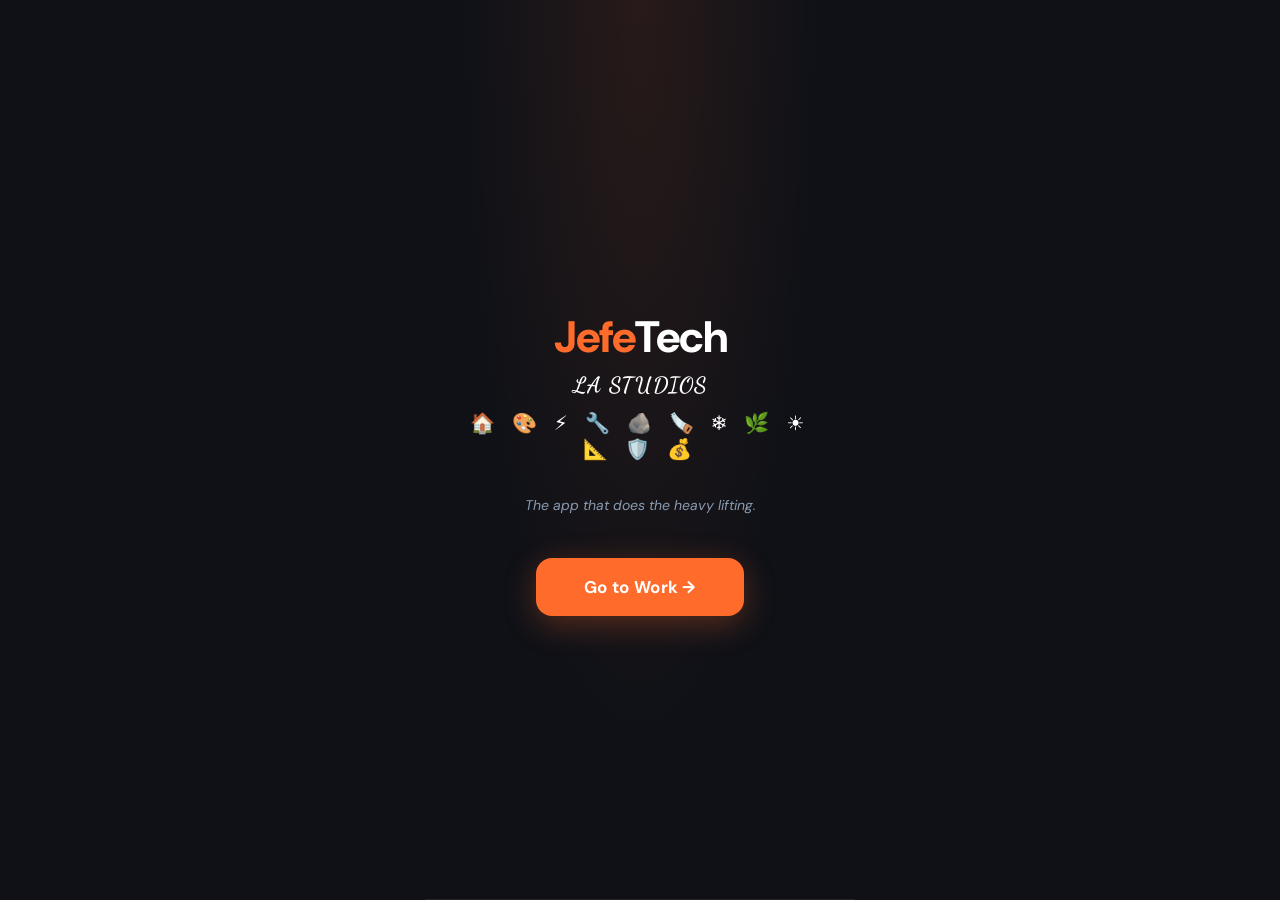
==== commit 6b885230: "New slogan - The app that does the heavy lifting" ====
--- a/index.html
+++ b/index.html
@@ -36,8 +36,8 @@
 .lang-btn.on{background:#FF6B2B;color:#fff}
 
 /* CONTENT */
-.content{padding-top:52px;padding-bottom:80px;min-height:100vh}
-.screen{display:none;overflow-y:auto}
+.content{padding-top:52px;padding-bottom:80px}
+.screen{display:none}
 .screen.active{display:block}
 
 /* NAV */
@@ -138,7 +138,7 @@
   <div class="splash-title"><span>Jefe</span>Tech</div>
   <div class="splash-sub" style="font-family:'Dancing Script',cursive;font-size:22px;color:#FFFFFF;font-weight:700;letter-spacing:1px">LA Studios</div>
   <div class="splash-flags">🏠 🎨 ⚡ 🔧 🪨 🪚 ❄️ 🌿 ☀️ 📐 🛡️ 💰</div>
-  <div class="splash-quote" style="color:#8A9BB0">The app that works as smart as you do.</div>
+  <div class="splash-quote" style="color:#8A9BB0">The app that does the heavy lifting.</div>
   <button class="splash-btn" onclick="startApp()">Go to Work →</button>
 </div>
 
@@ -233,7 +233,7 @@
     <!-- PARTNERS -->
     <div id="screen-partners" class="screen">
       <div class="shdr"><p class="shdr-title" id="lbl-partners-sub">Tax, accounting & travel partners</p></div>
-      <div style="padding:14px 18px 0" id="partners-content"></div>
+      <div style="padding:14px 18px 100px" id="partners-content"></div>
     </div>
 
     <!-- ABOUT -->
@@ -241,41 +241,12 @@
 
     <!-- HELP -->
     <div id="screen-help" class="screen">
-      <div style="padding:32px 18px 100px">
-        <div style="text-align:center;margin-bottom:32px">
-          <div style="font-size:48px;margin-bottom:12px">💬</div>
-          <h2 style="font-size:22px;font-weight:800;color:#E8E0D5;margin:0 0 8px">We got you.</h2>
-          <p style="font-size:14px;color:#94A3B8;margin:0">Questions, issues, feedback — we respond within 24 hours.</p>
-        </div>
-        <div style="background:#1a1d27;border:1px solid rgba(255,255,255,.06);border-radius:16px;overflow:hidden;margin-bottom:16px">
-          <a href="mailto:support@lastudios-hq.com" style="display:flex;align-items:center;gap:16px;padding:20px 18px;text-decoration:none">
-            <div style="width:44px;height:44px;border-radius:12px;background:rgba(255,107,43,.15);display:flex;align-items:center;justify-content:center;font-size:20px;flex-shrink:0">📧</div>
-            <div>
-              <div style="font-size:14px;font-weight:700;color:#E8E0D5;margin-bottom:3px">support@lastudios-hq.com</div>
-              <div style="font-size:12px;color:#555">Email support · 24hr response</div>
-            </div>
-          </a>
-        </div>
-        <div style="background:#1a1d27;border:1px solid rgba(255,255,255,.06);border-radius:16px;padding:20px 18px;margin-bottom:16px">
-          <p style="font-size:11px;font-weight:700;color:#FF6B2B;letter-spacing:1px;text-transform:uppercase;margin:0 0 12px">COMMON QUESTIONS</p>
-          <div style="border-bottom:1px solid rgba(255,255,255,.04);padding-bottom:10px;margin-bottom:10px">
-            <p style="font-size:13px;font-weight:600;color:#E8E0D5;margin:0 0 4px">How do I add a new job?</p>
-            <p style="font-size:12px;color:#555;margin:0">Go to Jobs tab → tap + New Job and fill in client info.</p>
-          </div>
-          <div style="border-bottom:1px solid rgba(255,255,255,.04);padding-bottom:10px;margin-bottom:10px">
-            <p style="font-size:13px;font-weight:600;color:#E8E0D5;margin:0 0 4px">How do I send a quote?</p>
-            <p style="font-size:12px;color:#555;margin:0">Jobs → Quote tab → fill items → tap Send via WhatsApp.</p>
-          </div>
-          <div style="border-bottom:1px solid rgba(255,255,255,.04);padding-bottom:10px;margin-bottom:10px">
-            <p style="font-size:13px;font-weight:600;color:#E8E0D5;margin:0 0 4px">Does the app work offline?</p>
-            <p style="font-size:12px;color:#555;margin:0">Yes. Safety, jobs, quotes, crew — all work without internet.</p>
-          </div>
-          <div>
-            <p style="font-size:13px;font-weight:600;color:#E8E0D5;margin:0 0 4px">How do I switch to Spanish?</p>
-            <p style="font-size:12px;color:#555;margin:0">Tap the ES / EN button in the top right of the header.</p>
-          </div>
-        </div>
-        <p style="text-align:center;font-size:11px;color:#333;margin:0">JefeTech · support@lastudios-hq.com</p>
+      <div style="padding:48px 24px 100px;text-align:center">
+        <div style="font-size:52px;margin-bottom:16px">💬</div>
+        <h2 style="font-size:24px;font-weight:800;color:#E8E0D5;margin:0 0 10px">Need help?</h2>
+        <p style="font-size:14px;color:#94A3B8;line-height:1.6;margin:0 0 32px">We respond within 24 hours.<br>Email us anytime.</p>
+        <a href="mailto:support@lastudios-hq.com" style="display:block;background:#FF6B2B;color:#fff;font-size:16px;font-weight:700;padding:18px 24px;border-radius:14px;text-decoration:none;margin-bottom:12px">📧 support@lastudios-hq.com</a>
+        <p style="font-size:12px;color:#333;margin:0">24 hour response time</p>
       </div>
     </div>
 
@@ -1768,7 +1739,7 @@
     {icon:'🏔️',name:'REI',sub:L==='es'?'Outdoor y aventura':'Outdoor & adventure gear',url:'https://rei.com',comm:'5%'},
   ];
   fishing.forEach(function(p){html+=partnerCard(p);});
-  html+='<p style="font-size:11px;color:#555;text-align:center;margin:20px 0;padding-top:16px;border-top:1px solid rgba(255,255,255,.06)">© 2026 JefeTech · </p>';
+  html+='<p style="font-size:11px;color:#555;text-align:center;margin:20px 0 0;padding-top:16px;border-top:1px solid rgba(255,255,255,.06)">© 2026 JefeTech</p>';
   document.getElementById('partners-content').innerHTML=html;
 }
 function partnerCard(p){
